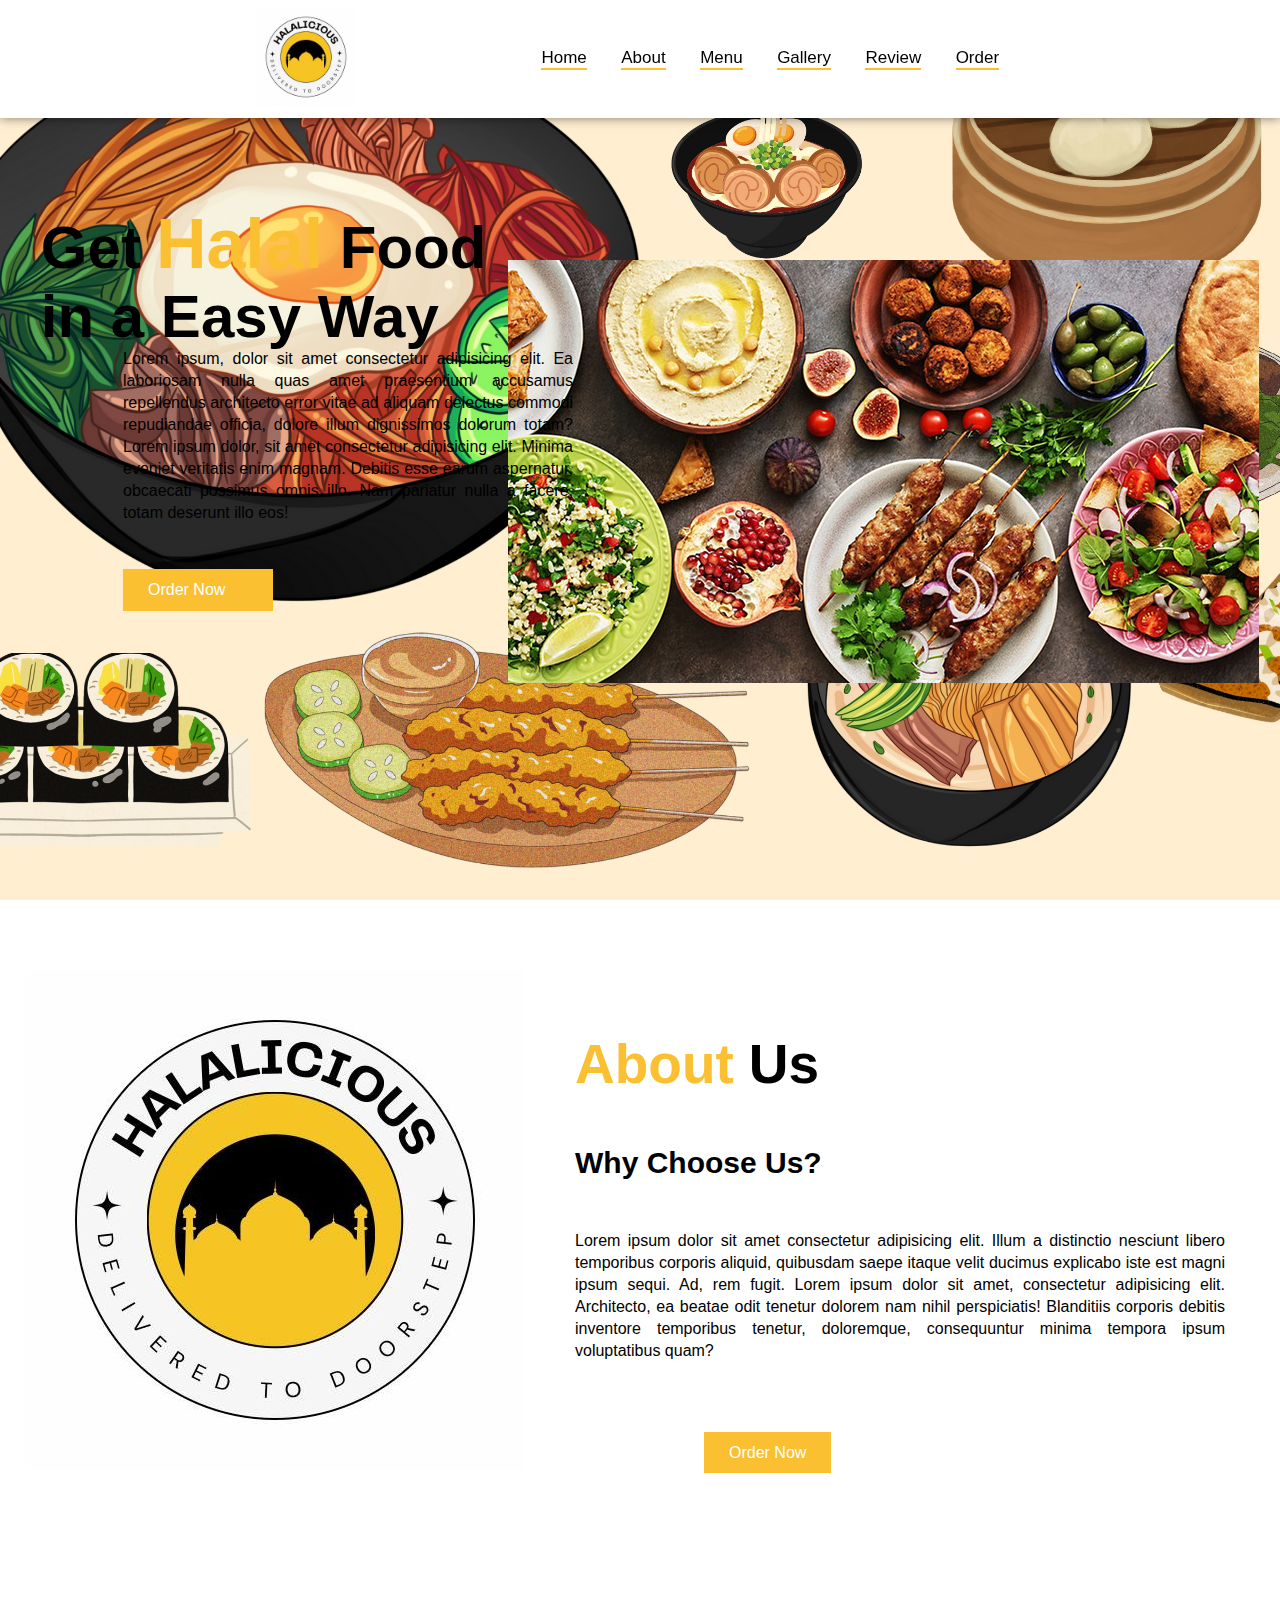
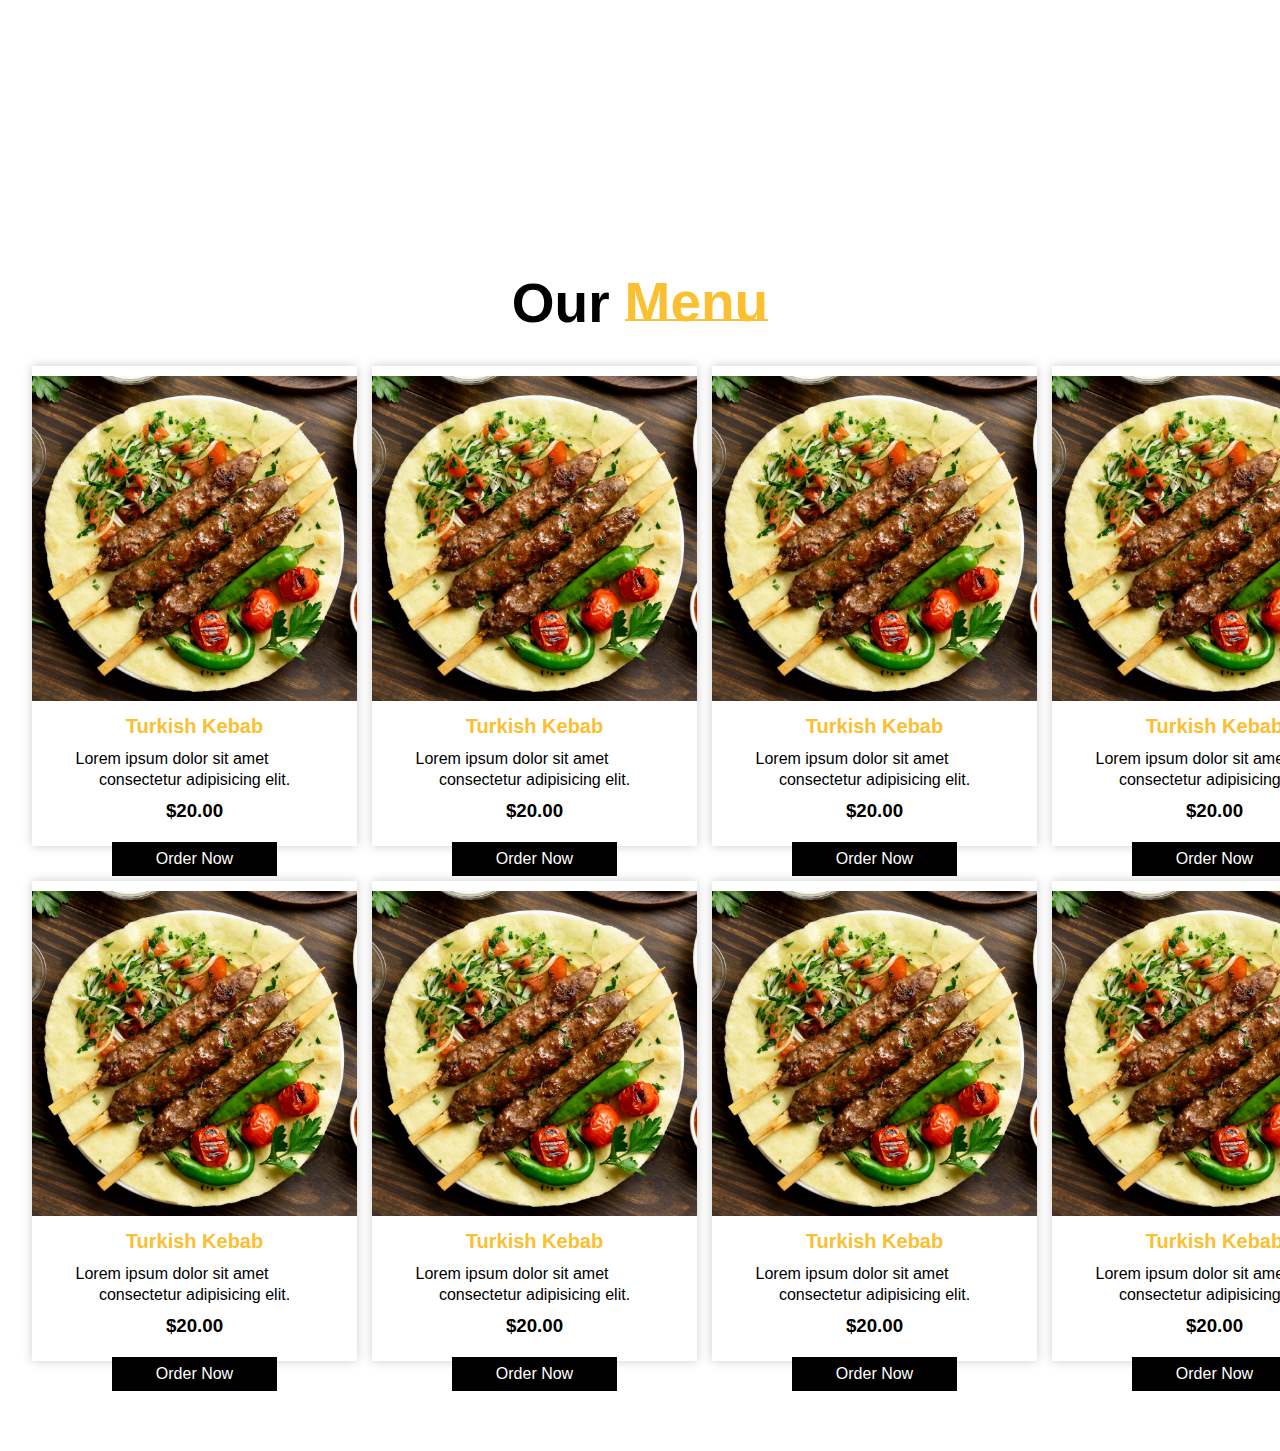
==== index.html @ 58de9bc8 "hamburger in making" ====
<!DOCTYPE html>
<html lang="en">
<head>
    <meta charset="UTF-8">
    <meta name="viewport" content="width=device-width, initial-scale=1.0">
    <title>Halalicious!</title>
    <link rel="stylesheet" href="style.css">
    <link rel="stylesheet" href="https://cdnjs.cloudflare.com/ajax/libs/font-awesome/6.5.2/css/all.min.css" integrity="sha512-SnH5WK+bZxgPHs44uWIX+LLJAJ9/2PkPKZ5QiAj6Ta86w+fsb2TkcmfRyVX3pBnMFcV7oQPJkl9QevSCWr3W6A==" crossorigin="anonymous" referrerpolicy="no-referrer" />

</head>
<body>
    <section id="Home">
        <nav>
            <div class="hamburger"></div>
            <div class="logo">
                <a href="#Home"><img src="final logo.jpg" class="logoimg"></a>
            </div>
            <ul>
                <li><a href="#Home">Home</a></li>
                <li><a href="#About">About</a></li>
                <li><a href="#Menu">Menu</a></li>
                <li><a href="#Gallery">Gallery</a></li>
                <li><a href="#Review">Review</a></li>
                <li><a href="#Order">Order</a></li>
            </ul>

            <div class="icon">
                <i class="fa-solid fa-magnifying-glass"></i>
                <i class="fa-solid fa-heart"></i>
                <i class="fa-solid fa-cart-shopping"></i>
            </div>
        </nav> 

        <div class="main">
            <div class="men_text">
                <h1>Get<span>Halal</span> Food<br>in a Easy Way</h1>
            </div>
            <div class="main">
                <img src="halal food.jpg">
            </div>
        </div>  

        <div>
            <p>
                Lorem ipsum, dolor sit amet consectetur adipisicing elit. Ea laboriosam nulla
                quas amet praesentium accusamus repellendus architecto error vitae ad aliquam delectus commodi 
                repudiandae officia, dolore illum dignissimos dolorum totam? Lorem ipsum dolor, sit amet consectetur adipisicing elit. 
                Minima eveniet veritatis enim magnam. Debitis esse earum aspernatur, obcaecati possimus omnis illo. 
                Nam pariatur nulla a facere, totam deserunt illo eos!

            </p>

            <div class="main_btn">
                <a href="#">Order Now</a>
                <i class="fa-solid fa-angle-right"></i>
            </div>
        </div>
    </section>

    <!--About-->

    <div class="about" id="About">
        <div class="about_main">
            
            <div class="image">
                <img src="final logo.jpg"alt="">
            </div>
            <div class="about_text">
                <h1><span>About</span>Us</h1>
                <h3>Why Choose Us?</h3>
                <p>
                    Lorem ipsum dolor sit amet consectetur adipisicing elit. Illum a distinctio nesciunt 
                    libero temporibus corporis aliquid, quibusdam saepe itaque velit ducimus explicabo iste 
                    est magni ipsum sequi. Ad, rem fugit. Lorem ipsum dolor sit amet, consectetur adipisicing elit. Architecto, ea beatae odit 
                    tenetur dolorem nam nihil perspiciatis! Blanditiis corporis debitis inventore temporibus tenetur, doloremque, consequuntur 
                    minima tempora ipsum voluptatibus quam?
                </p>
            </div>
        </div>
        <a href="#" class="about_btn">Order Now</a>
    </div>

    <!--Menu-->

    <div class="menu" id="Menu">
        <h1>Our<span>Menu</span></h1>
        
        <div class="menu_box">
            <div class="menu_card">
                
                <div class="menu_image">
                    <img src="Turkish Kebab.jpg">
                </div>

                <div class="small_card">
                    <i class="fa-solid fa-heart"></i>
                </div>

                <div class="menu_info">
                    <h2>Turkish Kebab</h2>
                    <p>
                        Lorem ipsum dolor sit amet consectetur adipisicing elit. 
                        
                        
                    </p>
                    <h3>$20.00</h3>
                    <div class="menu_icon">
                        <i class="fa-solid fa-star"></i>
                        <i class="fa-solid fa-star"></i>
                        <i class="fa-solid fa-star"></i>
                        <i class="fa-solid fa-star"></i>
                        <i class="fa-regular fa-star-half-stroke"></i>
                    </div>
                    <a href="#" class="menu_btn">Order Now</a>
                </div>

            </div>

            <div class="menu_card">
                
                <div class="menu_image">
                    <img src="Turkish Kebab.jpg">
                </div>

                <div class="small_card">
                    <i class="fa-solid fa-heart"></i>
                </div>

                <div class="menu_info">
                    <h2>Turkish Kebab</h2>
                    <p>
                        Lorem ipsum dolor sit amet consectetur adipisicing elit. 
                        
                        
                    </p>
                    <h3>$20.00</h3>
                    <div class="menu_icon">
                        <i class="fa-solid fa-star"></i>
                        <i class="fa-solid fa-star"></i>
                        <i class="fa-solid fa-star"></i>
                        <i class="fa-solid fa-star"></i>
                        <i class="fa-regular fa-star-half-stroke"></i>
                    </div>
                    <a href="#" class="menu_btn">Order Now</a>
                </div>

            </div>

            <div class="menu_card">
                
                <div class="menu_image">
                    <img src="Turkish Kebab.jpg">
                </div>

                <div class="small_card">
                    <i class="fa-solid fa-heart"></i>
                </div>

                <div class="menu_info">
                    <h2>Turkish Kebab</h2>
                    <p>
                        Lorem ipsum dolor sit amet consectetur adipisicing elit. 
                        
                        
                    </p>
                    <h3>$20.00</h3>
                    <div class="menu_icon">
                        <i class="fa-solid fa-star"></i>
                        <i class="fa-solid fa-star"></i>
                        <i class="fa-solid fa-star"></i>
                        <i class="fa-solid fa-star"></i>
                        <i class="fa-regular fa-star-half-stroke"></i>
                    </div>
                    <a href="#" class="menu_btn">Order Now</a>
                </div>

            </div>

            <div class="menu_card">
                
                <div class="menu_image">
                    <img src="Turkish Kebab.jpg">
                </div>

                <div class="small_card">
                    <i class="fa-solid fa-heart"></i>
                </div>

                <div class="menu_info">
                    <h2>Turkish Kebab</h2>
                    <p>
                        Lorem ipsum dolor sit amet consectetur adipisicing elit. 
                        
                        
                    </p>
                    <h3>$20.00</h3>
                    <div class="menu_icon">
                        <i class="fa-solid fa-star"></i>
                        <i class="fa-solid fa-star"></i>
                        <i class="fa-solid fa-star"></i>
                        <i class="fa-solid fa-star"></i>
                        <i class="fa-regular fa-star-half-stroke"></i>
                    </div>
                    <a href="#" class="menu_btn">Order Now</a>
                </div>

            </div>

            <div class="menu_card">
                
                <div class="menu_image">
                    <img src="Turkish Kebab.jpg">
                </div>

                <div class="small_card">
                    <i class="fa-solid fa-heart"></i>
                </div>

                <div class="menu_info">
                    <h2>Turkish Kebab</h2>
                    <p>
                        Lorem ipsum dolor sit amet consectetur adipisicing elit. 
                        
                        
                    </p>
                    <h3>$20.00</h3>
                    <div class="menu_icon">
                        <i class="fa-solid fa-star"></i>
                        <i class="fa-solid fa-star"></i>
                        <i class="fa-solid fa-star"></i>
                        <i class="fa-solid fa-star"></i>
                        <i class="fa-regular fa-star-half-stroke"></i>
                    </div>
                    <a href="#" class="menu_btn">Order Now</a>
                </div>

            </div>

            <div class="menu_card">
                
                <div class="menu_image">
                    <img src="Turkish Kebab.jpg">
                </div>

                <div class="small_card">
                    <i class="fa-solid fa-heart"></i>
                </div>

                <div class="menu_info">
                    <h2>Turkish Kebab</h2>
                    <p>
                        Lorem ipsum dolor sit amet consectetur adipisicing elit. 
                        
                        
                    </p>
                    <h3>$20.00</h3>
                    <div class="menu_icon">
                        <i class="fa-solid fa-star"></i>
                        <i class="fa-solid fa-star"></i>
                        <i class="fa-solid fa-star"></i>
                        <i class="fa-solid fa-star"></i>
                        <i class="fa-regular fa-star-half-stroke"></i>
                    </div>
                    <a href="#" class="menu_btn">Order Now</a>
                </div>

            </div>

            <div class="menu_card">
                
                <div class="menu_image">
                    <img src="Turkish Kebab.jpg">
                </div>

                <div class="small_card">
                    <i class="fa-solid fa-heart"></i>
                </div>

                <div class="menu_info">
                    <h2>Turkish Kebab</h2>
                    <p>
                        Lorem ipsum dolor sit amet consectetur adipisicing elit. 
                        
                        
                    </p>
                    <h3>$20.00</h3>
                    <div class="menu_icon">
                        <i class="fa-solid fa-star"></i>
                        <i class="fa-solid fa-star"></i>
                        <i class="fa-solid fa-star"></i>
                        <i class="fa-solid fa-star"></i>
                        <i class="fa-regular fa-star-half-stroke"></i>
                    </div>
                    <a href="#" class="menu_btn">Order Now</a>
                </div>

            </div>

            <div class="menu_card">
                
                <div class="menu_image">
                    <img src="Turkish Kebab.jpg">
                </div>

                <div class="small_card">
                    <i class="fa-solid fa-heart"></i>
                </div>

                <div class="menu_info">
                    <h2>Turkish Kebab</h2>
                    <p>
                        Lorem ipsum dolor sit amet consectetur adipisicing elit. 
                        
                        
                    </p>
                    <h3>$20.00</h3>
                    <div class="menu_icon">
                        <i class="fa-solid fa-star"></i>
                        <i class="fa-solid fa-star"></i>
                        <i class="fa-solid fa-star"></i>
                        <i class="fa-solid fa-star"></i>
                        <i class="fa-regular fa-star-half-stroke"></i>
                    </div>
                    <a href="#" class="menu_btn">Order Now</a>
                </div>

            </div>
        </div>
    </div>
</body>
</html>
---- style.css ----
*{
  margin:0;
  padding: 0;
  box-sizing:border-box;
  font-family: sans-serif;
}
html{
  scroll-behavior: smooth;
}
section{
  width:100%;
  height: 100vh;
}
section nav{
  display: flex;
  justify-content: space-around;
  align-items: center;
  position: fixed;
  right: 0;
  left: 0;
  background: white;
  box-shadow: 0 0 10px rgba(0, 0, 0, 0.5);
  z-index: 1000;
}
section nav .logo img{
  width: 100px;
  cursor: pointer;
  margin: 7px 0;
}
section nav ul{
  list-style: none;
}
section nav ul li{
  display: inline-block;
  margin: 0 15px;
}
section nav ul li a{
  text-decoration: none;
  color: black;
  font-weight: 500;
  font-size: 17px;
  transition: 0.1s;
}
body{
    background-image: url(Orange\ Colorful\ Vibrant\ Illustration\ Animated\ Food\ Restaurant\ Presentation_page-0001.jpg);
    background-repeat: no-repeat;
    background-position: center;
    background-attachment: fixed;
    background-size: cover;
section nav ul li a::after{
  content:'';
  width: 100%;
  height: 2px;
  background: #fac031;
  display: block;
  transition: 0.2s linear;
 
}
section nav ul li a:hover:after{
  width: 100%;
}
section nav ul li a:hover{
  color: #fac031;
}
section nav .icon{
  font-size: 18px;
  color:#000;
  margin: 0 5px;
  cursor: pointer;
  transition: 0.3s;
}
section nav .icon i:hover{
  color: #fac031;
}
section .main{
  display: flex;
  align-items: center;
  justify-content: space-around;
  position: relative;
  top: 130px;
}
section .main .men_text{
  font-size: 30px;
  position: relative;
  top: -60px;
  left: 20px;
}
section .main .men_text h1 span{
  margin-left: 15px;
  color: #fac031;
  font-family: 'Gill Sans', 'Gill Sans MT', Calibri, 'Trebuchet MS', sans-serif;
  line-height: 22px;
  font-size: 70px;
}
section .main .main_image img{
  width: 700px;
  position: relative;
  left: 70px;
}

section p{
  width: 450px;
  text-align: justify;
  position: relative;
  left: 123px;
  bottom: 75px;
  line-height: 22px;
}

section .main_btn{
  background: #fac031;
  position: relative;
  left: 123px;
  bottom: 30px;
  width: 150px;
  cursor: pointer;
  padding: 12px 25px;
}

section .main_btn a{
  color: #fff;
  margin-right: 5px;
  text-decoration: none;
}

section .main_btn i{
  color: #fff;
  transition: 0.3s;
}

section .mian_btn:hover i{
  transform: translateX(7px);
}


/*About*/

.about{
  width: 100%;
  height: 100vh;
  padding: 70px 0;
}

.about .about_main{
  display:flex;
  align-items: center;
  justify-content: space-around;
}

.about .about_main.image img{
  width: 800px;
  position:relative;
  top: 60px
}

.about .about_main .about_text h1 span{
  color: #fac031;
  margin-right: 15px;
  font-family: 'Gill Sans', 'Gill Sans MT', Calibri, 'Trebuchet MS', sans-serif;
}

.about .about_main .about_text h1{
  font-size: 55px;
  position: relative;
  bottom:50px;
}

.about .about_main .about_text h3{
  font-size: 30px;
  margin: 0 0 50px 0;
}

.about .about_main .about_text p{
  width: 650px;
  text-align: justify;
  margin-right: 30px;
  line-height: 22px;
}

.about .about_btn{
  background: #fac031;
  padding: 12px 25px;
  text-decoration: none;
  color: #fff;
  position: relative;
  left: 55%;
  bottom: 30px;
}

/*Menu*/

.menu{
  width:100%;
  padding: 70px 0;
}

.menu h1{
  font-size: 55px;
  display:flex;
  align-items: center;
  justify-content: center;
  margin-bottom: 30px;
}

.menu h1 span{
  color: #fac031;
  margin-left: 15px;
  font-family: 'Gill Sans', 'Gill Sans MT', Calibri, 'Trebuchet MS', sans-serif;
}

.menu h1 span::after{
  content: '';
  width:100%;
  height: 2px;
  background: #fac031;
  display: block;
  position: relative;
  bottom: 15px;
}

.menu .menu_box{
  width: 95%;
  margin: 0 auto;
  display: grid;
  grid-template-columns: 1fr 1fr 1fr 1fr;
  grid-gap: 15px;
}

.menu .menu_box .menu_card{
  width: 325px;
  height:480px;
  padding-top: 10px;
  margin-bottom: 20px;
  box-shadow: 0 0 10px rgba(0, 0, 0, 0.2);
}

.menu .menu_box .menu_card .menu_image img{
  width: 300px;
  height: 245px;
  margin: 0 auto;
  overflow: hidden;
}

.menu .menu_box .menu_card .menu_image img{
  width: 100%;
  height: 100%;
  object-fit: cover;
  object-position: center;
  transition: 0.3s;
}

.menu .menu_box .menu_card .menu_image:hover img{
  transform: scale(1.1);
}

.menu .menu_box .menu_card .small_card{
  width: 45px;
  height:45px;
  float: right;
  position:relative;
  top: -240px;
  right: -8px;
  opacity: 1;
  border-radius: 7px;
  transition: 0.3s;
}

.menu .menu_box .menu_card:hover .small_card{
  position: relative;
  top: -240px;
  right: 20px;
  opacity: 1;
}

.menu .menu_box .menu_card .small_card i{
  font-size: 25px;
  display: flex;
  align-items: center;
  justify-content: center;
  line-height: 50px;
  color: #000;
  cursor: pointer;
  text-shadow: 0 0 6px #000;
  transition: 0.2s;
}

.menu .menu_box .menu_card .small_card i:hover{
  color: #fac031;
}

.menu .menu_box .menu_card .menu_info h2{
  width: 60%;
  text-align: center;
  margin: 10px auto 10px auto;
  font-size: 20px;
  color: #fac031;
}

.menu .menu_box .menu_card .menu_info p{
  text-align: center;
  margin-top: 8px;
  line-height: 21px;
}

.menu .menu_box .menu_card .menu_info h3{
  text-align: center;
  margin-top: 10px;
}

.menu .menu_box .menu_card .menu_info .menu_icon{
  color: #fac031;
  text-align: center;
  margin: 10px 0 20px 0;
}

.menu .menu_box .menu_card .menu_info .menu_btn{
  display: flex;
  align-items: center;
  justify-content: center;
  text-decoration: none;
  color: white;
  background: #000;
  padding:  8px 10px;
  margin: 0 80px;
  transition: 0.3s;
}

/*making hamburger*/











}
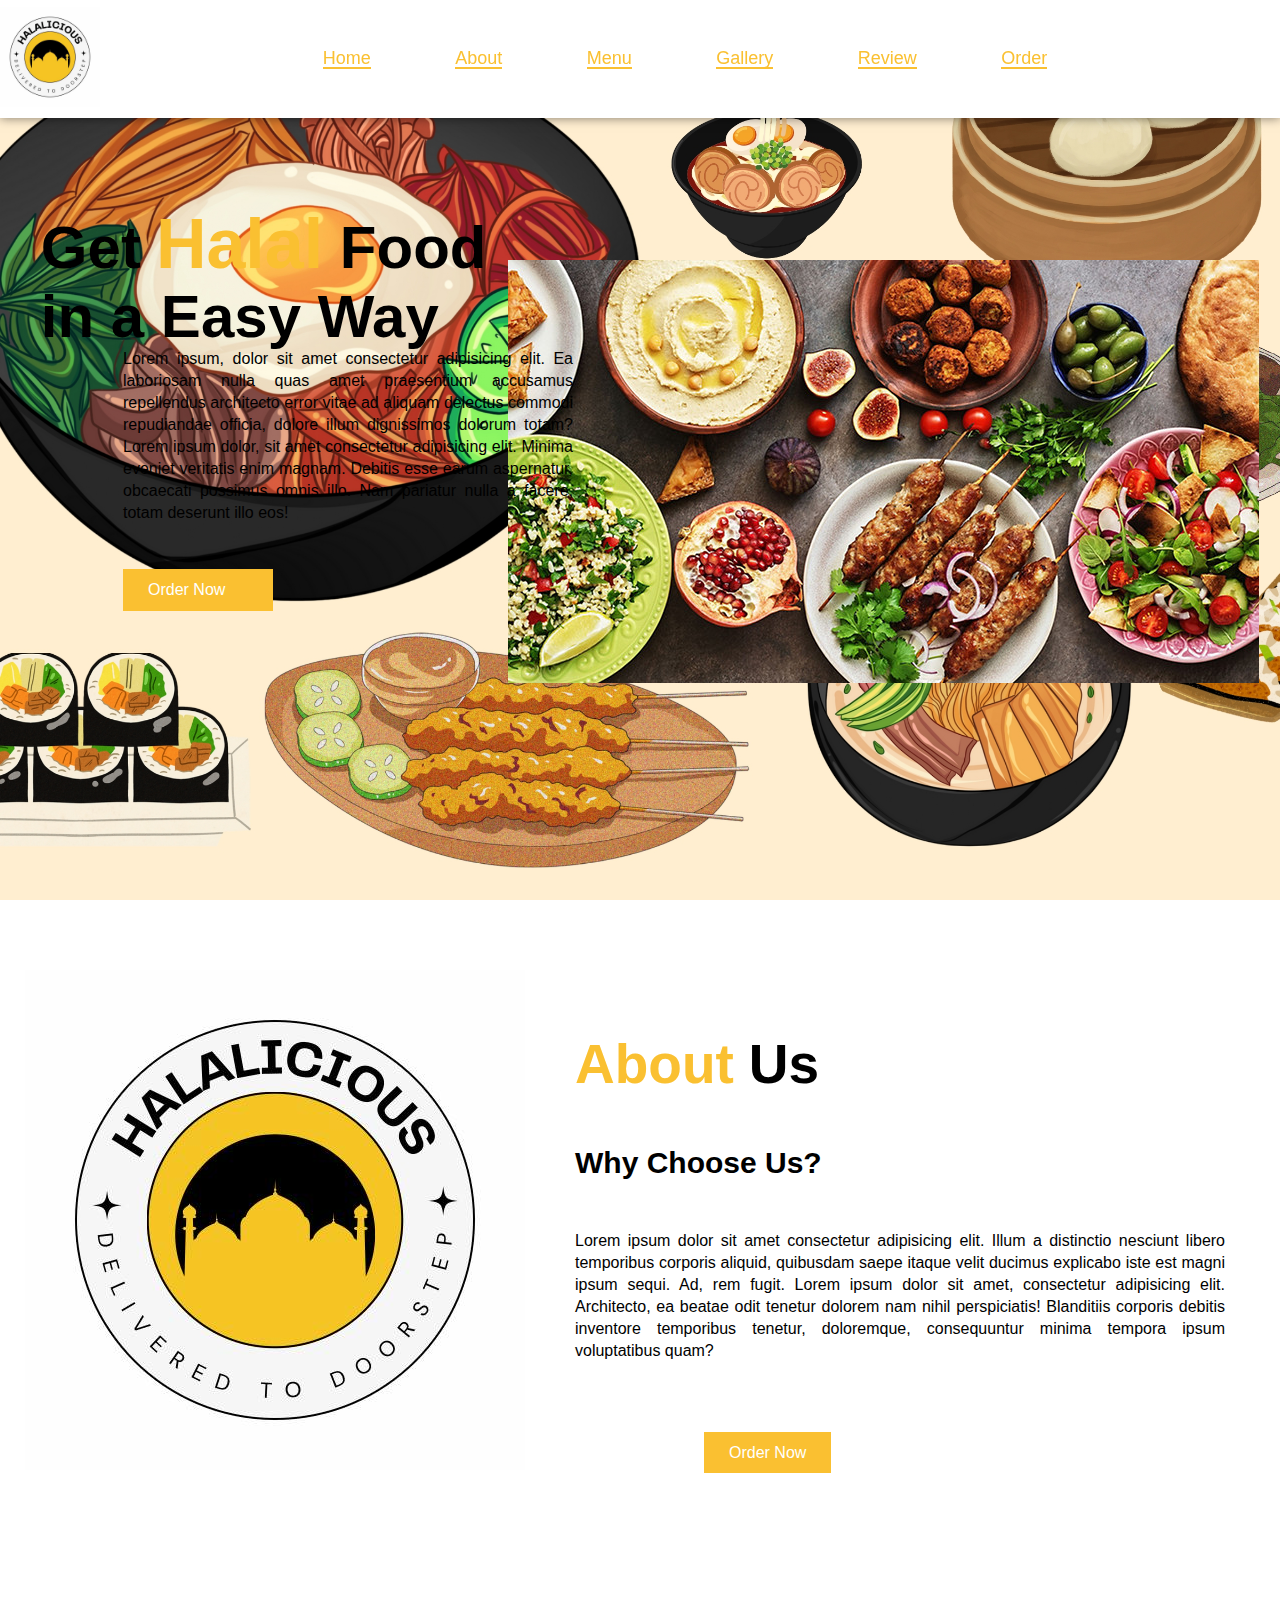
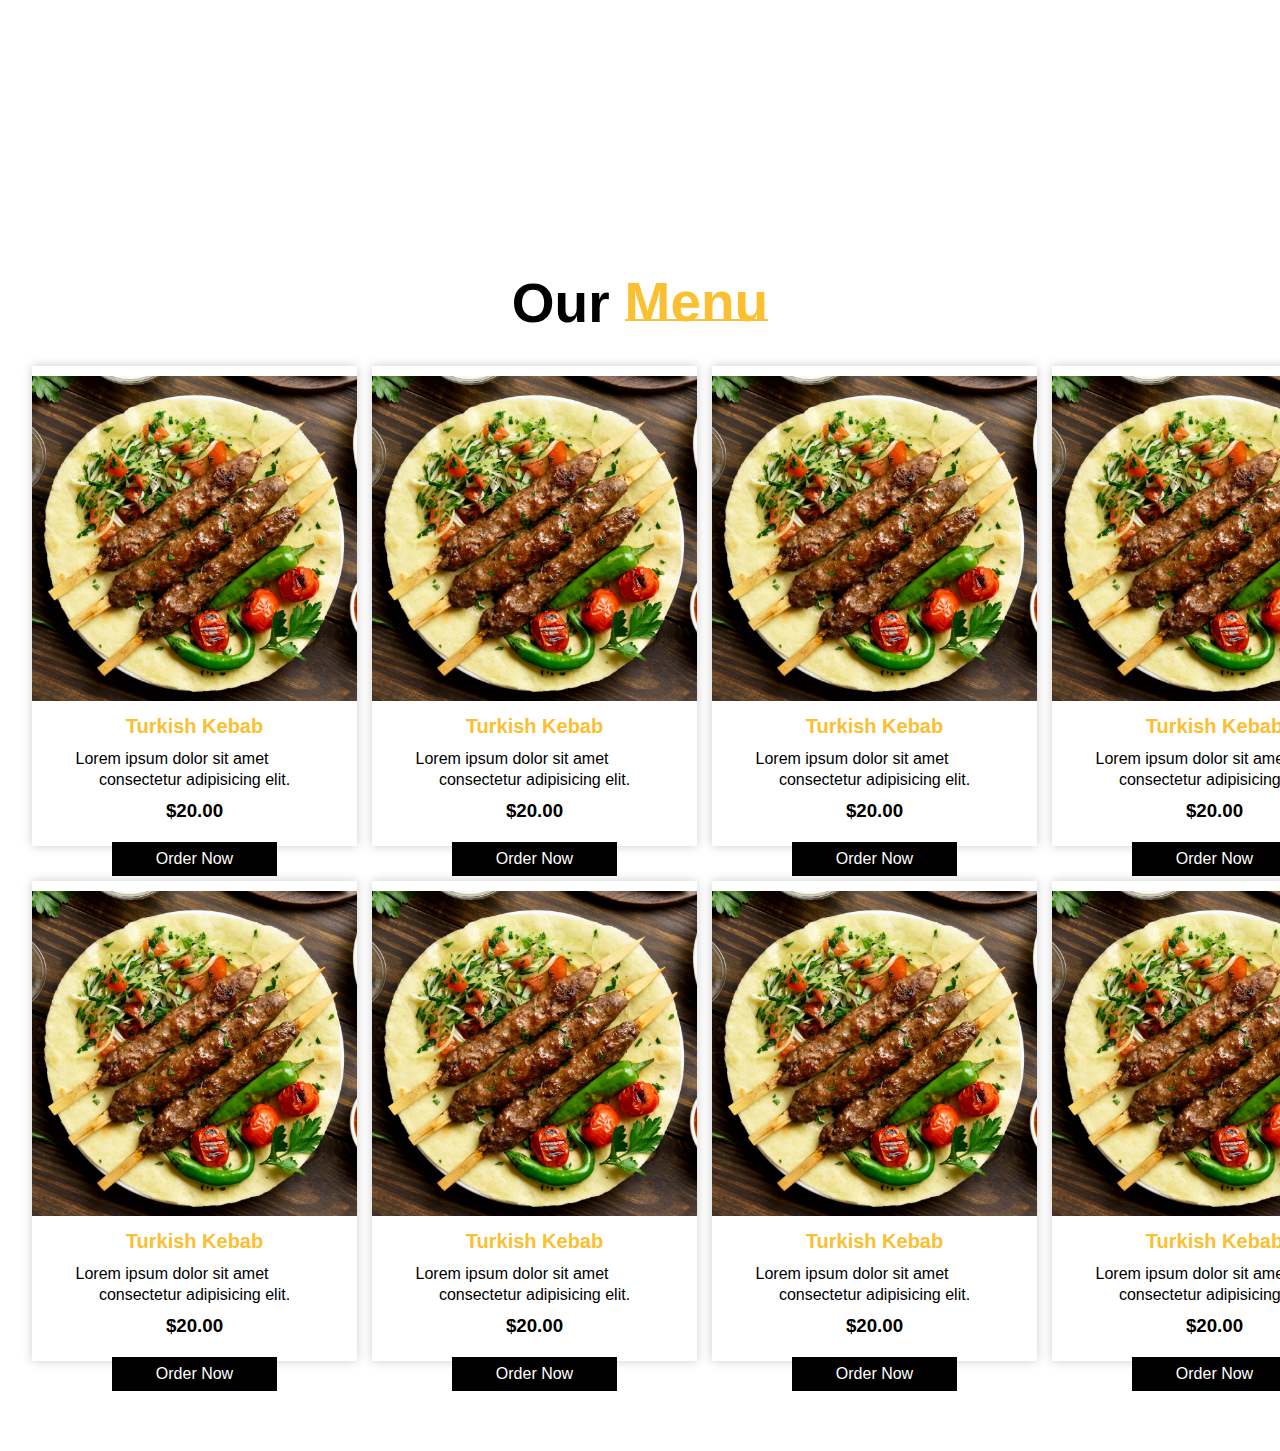
==== commit cbb1e9dc: "wahh able to minimize navbar, but section cannt leh" ====
--- a/index.html
+++ b/index.html
@@ -10,19 +10,25 @@
 </head>
 <body>
     <section id="Home">
+        
+    <div class="item" class="flex-container">
+        <input type="checkbox" class="toggle-menu">
         <nav>
             <div class="hamburger"></div>
             <div class="logo">
                 <a href="#Home"><img src="final logo.jpg" class="logoimg"></a>
             </div>
-            <ul>
-                <li><a href="#Home">Home</a></li>
-                <li><a href="#About">About</a></li>
-                <li><a href="#Menu">Menu</a></li>
-                <li><a href="#Gallery">Gallery</a></li>
-                <li><a href="#Review">Review</a></li>
-                <li><a href="#Order">Order</a></li>
-            </ul>
+            <div class="bar">
+                <ul>
+                    <li><a href="#Home">Home</a></li>
+                    <li><a href="#About">About</a></li>
+                    <li><a href="#Menu">Menu</a></li>
+                    <li><a href="#Gallery">Gallery</a></li>
+                    <li><a href="#Review">Review</a></li>
+                    <li><a href="#Order">Order</a></li>
+                </ul>
+            </div>
+            
 
             <div class="icon">
                 <i class="fa-solid fa-magnifying-glass"></i>
@@ -55,6 +61,7 @@
                 <i class="fa-solid fa-angle-right"></i>
             </div>
         </div>
+    </div>
     </section>
 
     <!--About-->
--- a/style.css
+++ b/style.css
@@ -13,7 +13,7 @@
 }
 section nav{
   display: flex;
-  justify-content: space-around;
+  justify-content: space-between;
   align-items: center;
   position: fixed;
   right: 0;
@@ -327,14 +327,124 @@
 
 /*making hamburger*/
 
-
-
-
-
-
-
-
-
+.logoimg a{
+  display: block;
+}
+.logoimg a img{
+  display: block;
+  width: 50px;
+}
+
+.bar{
+  display: flex;
+  justify-content: center;
+  flex-direction: row;
+  align-items: center;
+  z-index: 1;
+  transition: 0.5s;
+}
+
+.bar a{
+  color: #fac031;
+  text-decoration: none;
+  display: block;
+  padding: 40px 25px;
+  font-size: 18px;
+  line-height: 1;
+  transition: 0.3s; 
+}
+.bar a:hover{
+  box-shadow: 0 -5px 0px #7c93b9 inset,
+  500px 0 0 #7c93b9 inset;
+  padding: 35px 25px 40px 25px;
+
+}
+.hamburger{
+  position: relative;
+  width: 30px;
+  height: 4px;
+  background: #7c93b9;
+  border-radius: 10px;
+  cursor: pointer;
+  z-index: 2;
+  transition: 0.3s;
+}
+.hamburger:before,
+.hamburger::after{
+  content: "";
+  position: absolute;
+  height: 4px;
+  right: 0;
+  background: #7c93b9;
+  border-radius: 10px;
+  transition: 0.3s;
+}
+.hamburger:before{
+  top: -10px; 
+  width: 20px;
+}
+.hamburger:after{
+  top: 10px; 
+  width: 25px;
+}
+.toggle-menu{
+  position: absolute;
+  width: 30px;
+  height: 100%;
+  z-index: 3;
+  cursor: pointer;
+  opacity: 0;
+}
+.hamburger,
+.toggle-menu{
+  display: none;
+}
+.item input:checked ~ .hamburger{
+  background: transparent;
+}
+.item input:checked ~ .hamburger::before{
+  top: 0;
+  transform: rotate(-45deg);
+  width: 30px;
+}
+.item input:checked ~ .hamburger::after{
+  top: 0;
+  transform: rotate(45deg);
+  width: 30px;
+}
+.item input:checked ~ .bar{
+  right: 0;
+  box-shadow: -20px 0 40px #7c93b9;
+}
+
+@media screen and (max-width: 992px) {
+
+
+  .hamburger,
+  .toggle-menu{
+      display: block;
+  } 
+  .all, .bar{
+      justify-content: start;
+      flex-direction: column;
+      align-items: center;
+      position: fixed;
+      top: 0;
+      right: -300px;
+      background: #fac031;
+      width: 300px;
+      height: 100%;
+      padding-top: 65px;
+      overflow-y: scroll;
+
+  }
+  .bar a,
+  .bar a:hover{
+      padding: 30px;
+      font-size: 24px;
+      box-shadow: 0 1px #fac031 inset;
+  }
+}
 
 
 }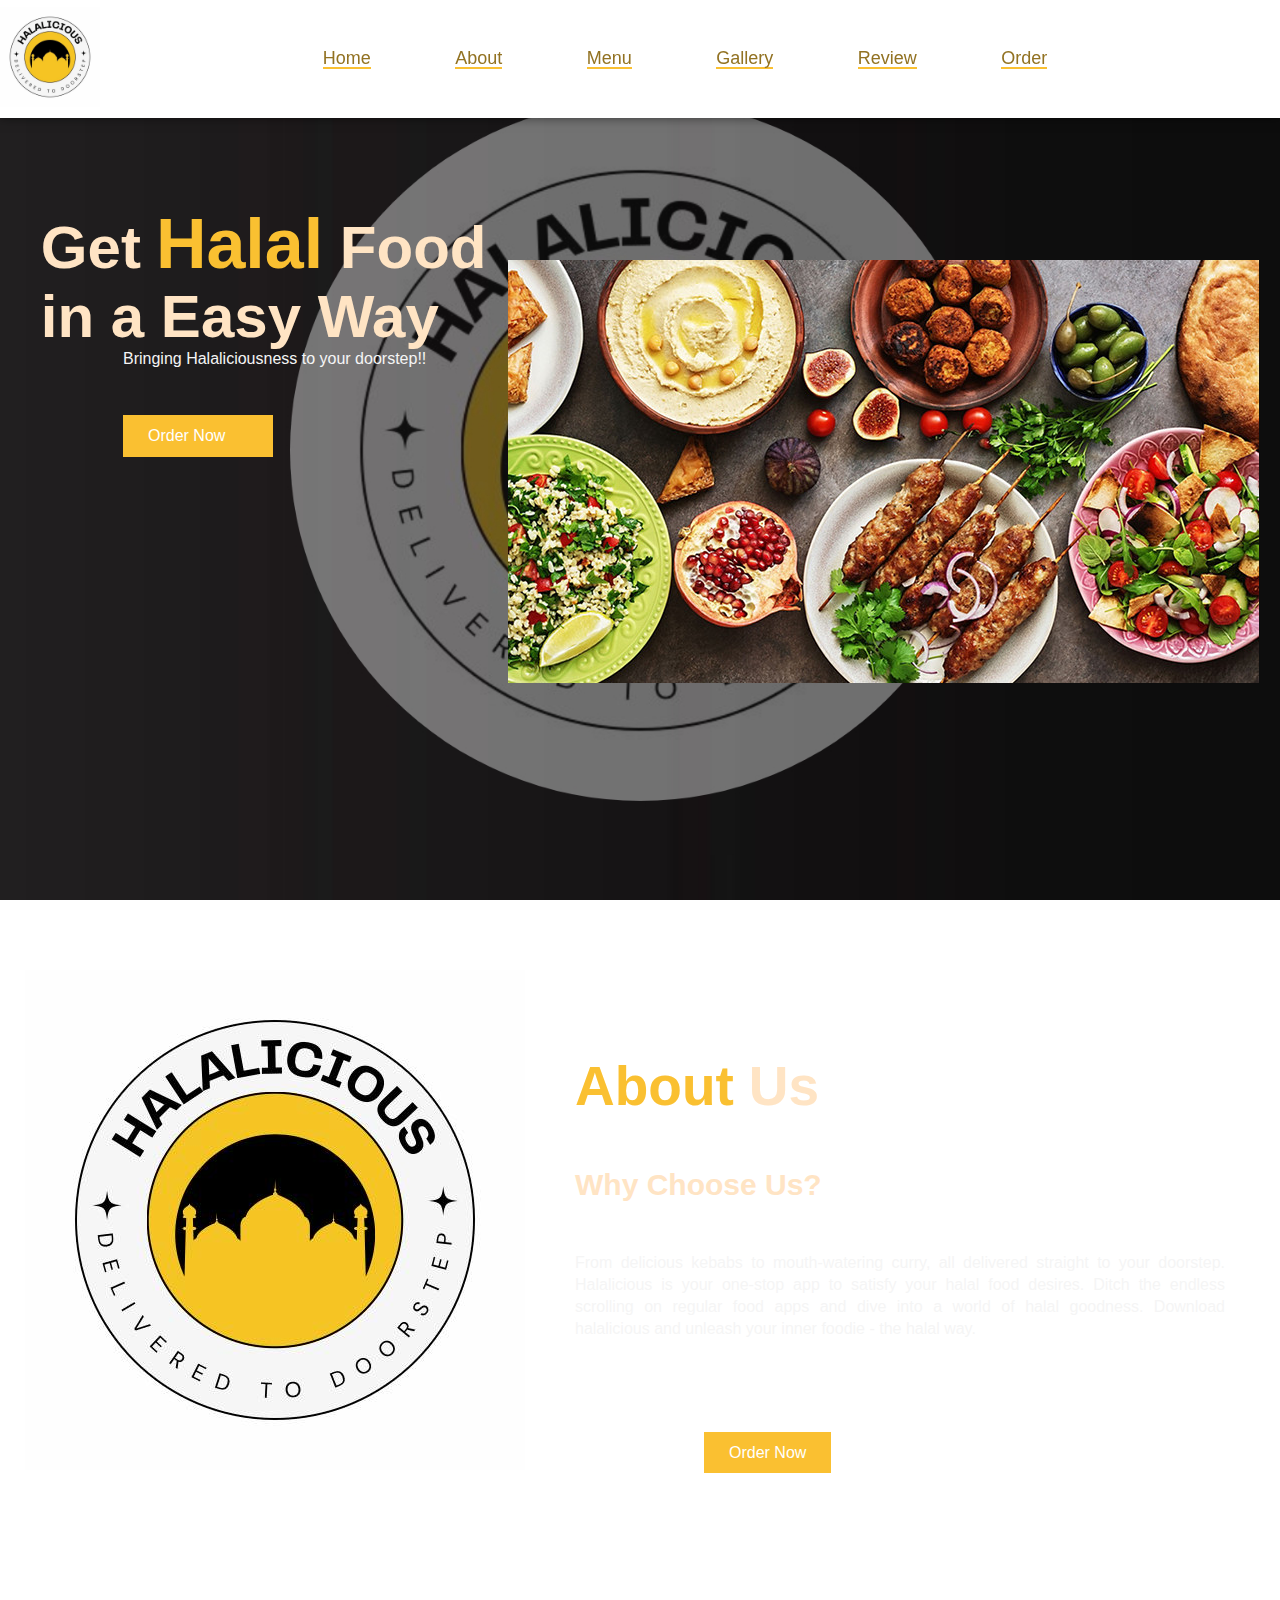
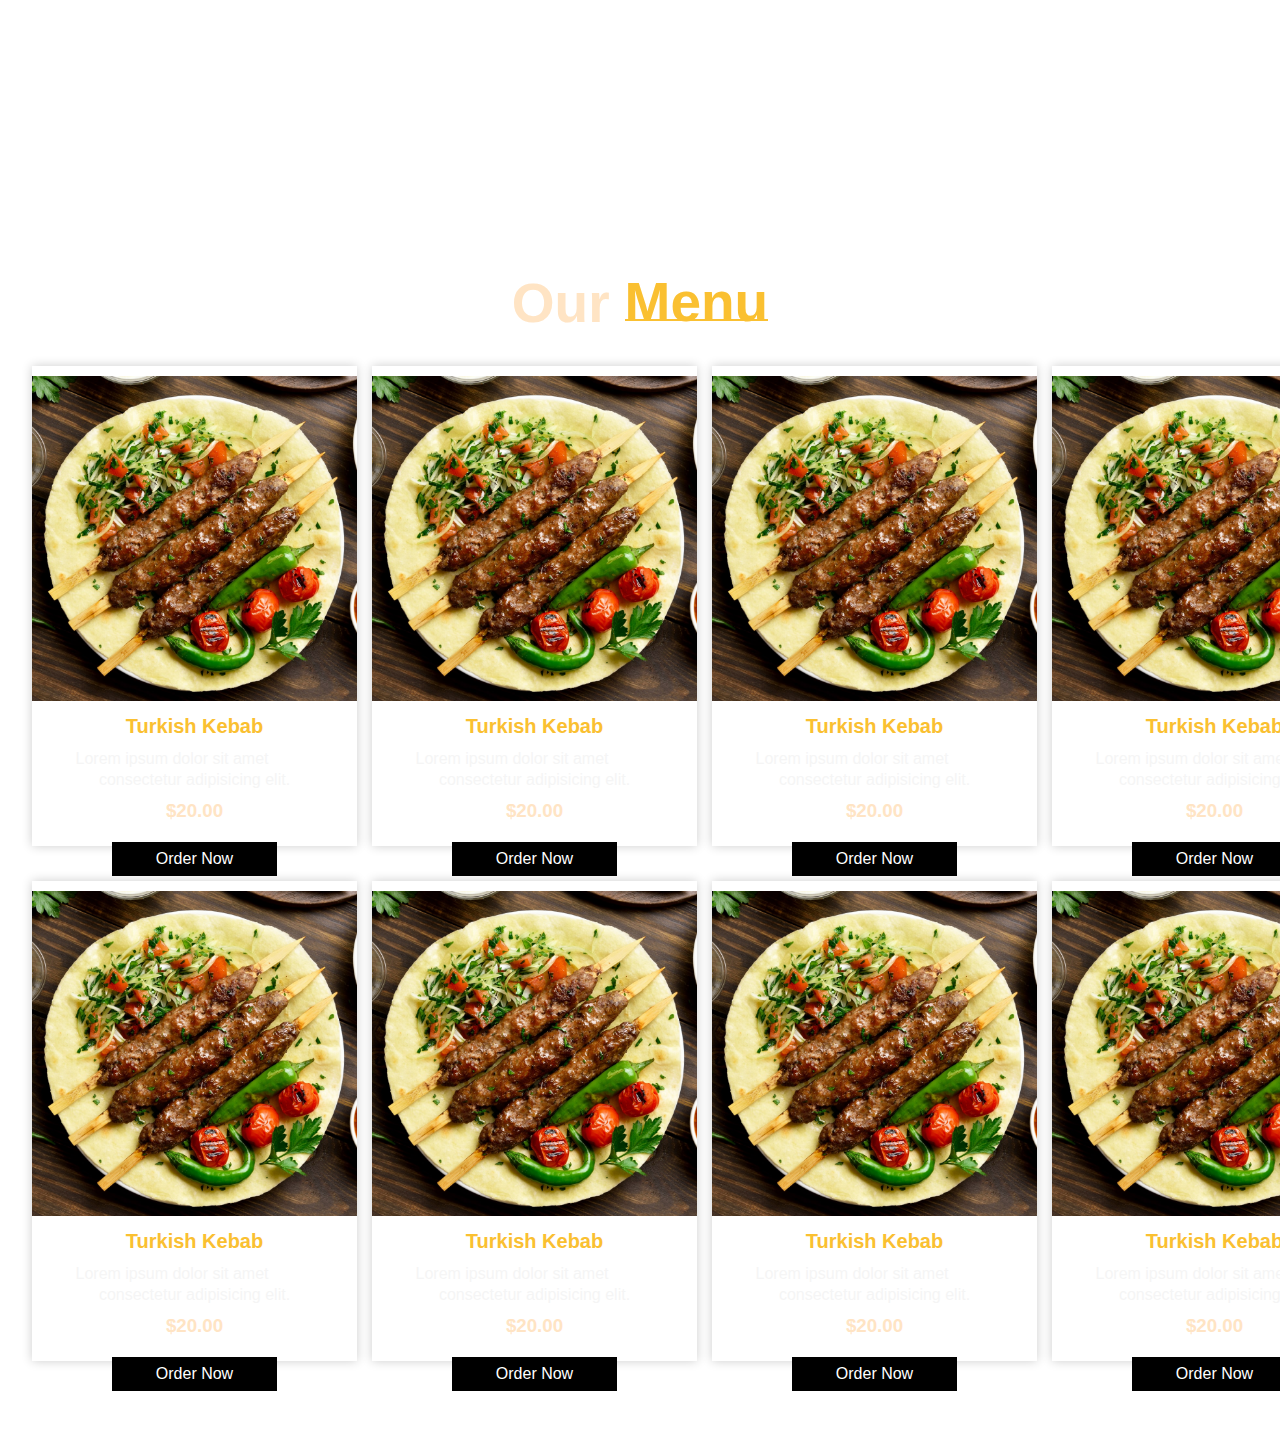
==== commit ef527bae: "changed background image and edit words in p" ====
--- a/index.html
+++ b/index.html
@@ -48,11 +48,7 @@
 
         <div>
             <p>
-                Lorem ipsum, dolor sit amet consectetur adipisicing elit. Ea laboriosam nulla
-                quas amet praesentium accusamus repellendus architecto error vitae ad aliquam delectus commodi 
-                repudiandae officia, dolore illum dignissimos dolorum totam? Lorem ipsum dolor, sit amet consectetur adipisicing elit. 
-                Minima eveniet veritatis enim magnam. Debitis esse earum aspernatur, obcaecati possimus omnis illo. 
-                Nam pariatur nulla a facere, totam deserunt illo eos!
+               Bringing Halaliciousness to your doorstep!!
 
             </p>
 
@@ -76,11 +72,8 @@
                 <h1><span>About</span>Us</h1>
                 <h3>Why Choose Us?</h3>
                 <p>
-                    Lorem ipsum dolor sit amet consectetur adipisicing elit. Illum a distinctio nesciunt 
-                    libero temporibus corporis aliquid, quibusdam saepe itaque velit ducimus explicabo iste 
-                    est magni ipsum sequi. Ad, rem fugit. Lorem ipsum dolor sit amet, consectetur adipisicing elit. Architecto, ea beatae odit 
-                    tenetur dolorem nam nihil perspiciatis! Blanditiis corporis debitis inventore temporibus tenetur, doloremque, consequuntur 
-                    minima tempora ipsum voluptatibus quam?
+                    From delicious kebabs to mouth-watering curry, all delivered  straight to your doorstep.
+                    Halalicious is your one-stop app to satisfy your halal food desires. Ditch the endless scrolling on  regular food apps and dive into a world of halal goodness. Download halalicious and unleash your inner foodie - the halal way. 
                 </p>
             </div>
         </div>
--- a/style.css
+++ b/style.css
@@ -3,6 +3,12 @@
   padding: 0;
   box-sizing:border-box;
   font-family: sans-serif;
+}
+p{
+  color: whitesmoke;
+}
+h1, h3{
+  color: bisque;
 }
 html{
   scroll-behavior: smooth;
@@ -36,13 +42,13 @@
 }
 section nav ul li a{
   text-decoration: none;
-  color: black;
+  color: yellowgreen;
   font-weight: 500;
   font-size: 17px;
   transition: 0.1s;
 }
 body{
-    background-image: url(Orange\ Colorful\ Vibrant\ Illustration\ Animated\ Food\ Restaurant\ Presentation_page-0001.jpg);
+    background-image: url(website\ bg.jpg);
     background-repeat: no-repeat;
     background-position: center;
     background-attachment: fixed;
@@ -128,7 +134,7 @@
   transition: 0.3s;
 }
 
-section .mian_btn:hover i{
+section .main_btn:hover i{
   transform: translateX(7px);
 }
 
@@ -345,7 +351,7 @@
 }
 
 .bar a{
-  color: #fac031;
+  color: #927222;
   text-decoration: none;
   display: block;
   padding: 40px 25px;
@@ -424,7 +430,7 @@
   .toggle-menu{
       display: block;
   } 
-  .all, .bar{
+  .bar{
       justify-content: start;
       flex-direction: column;
       align-items: center;
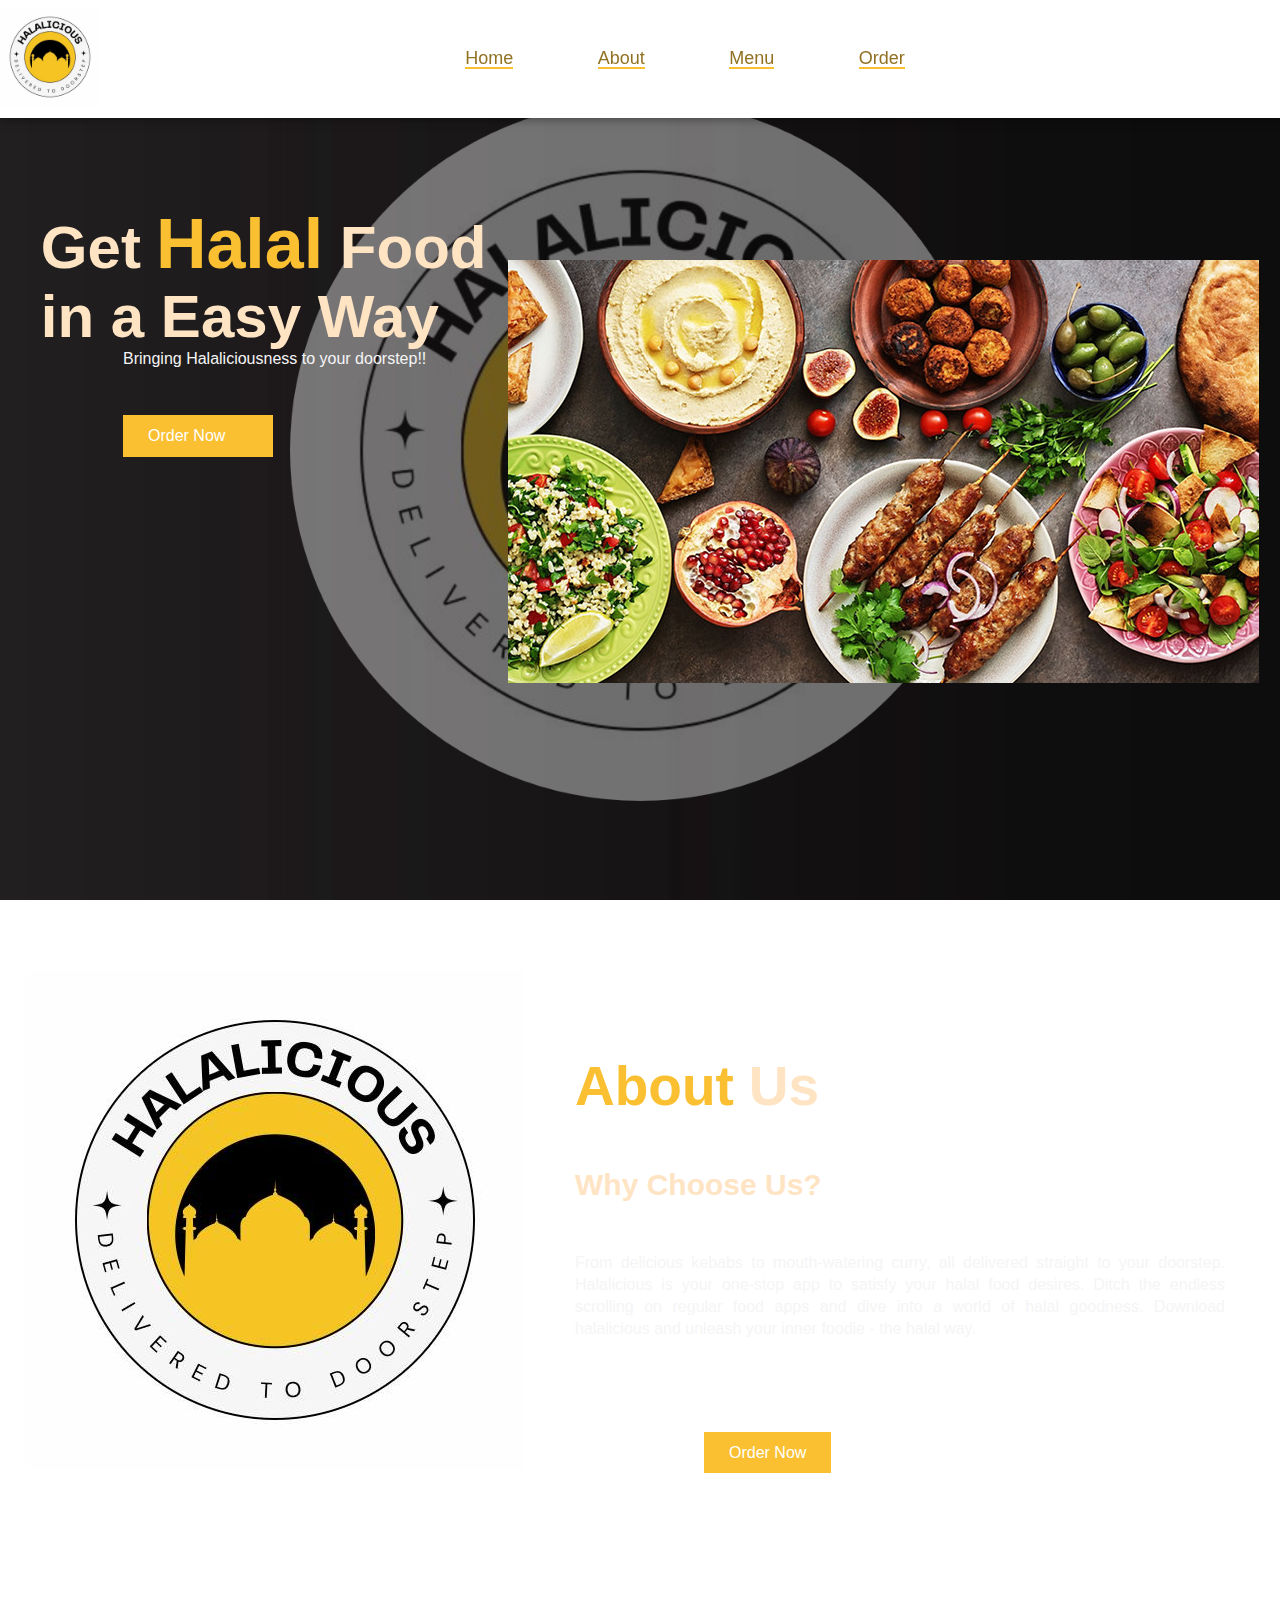
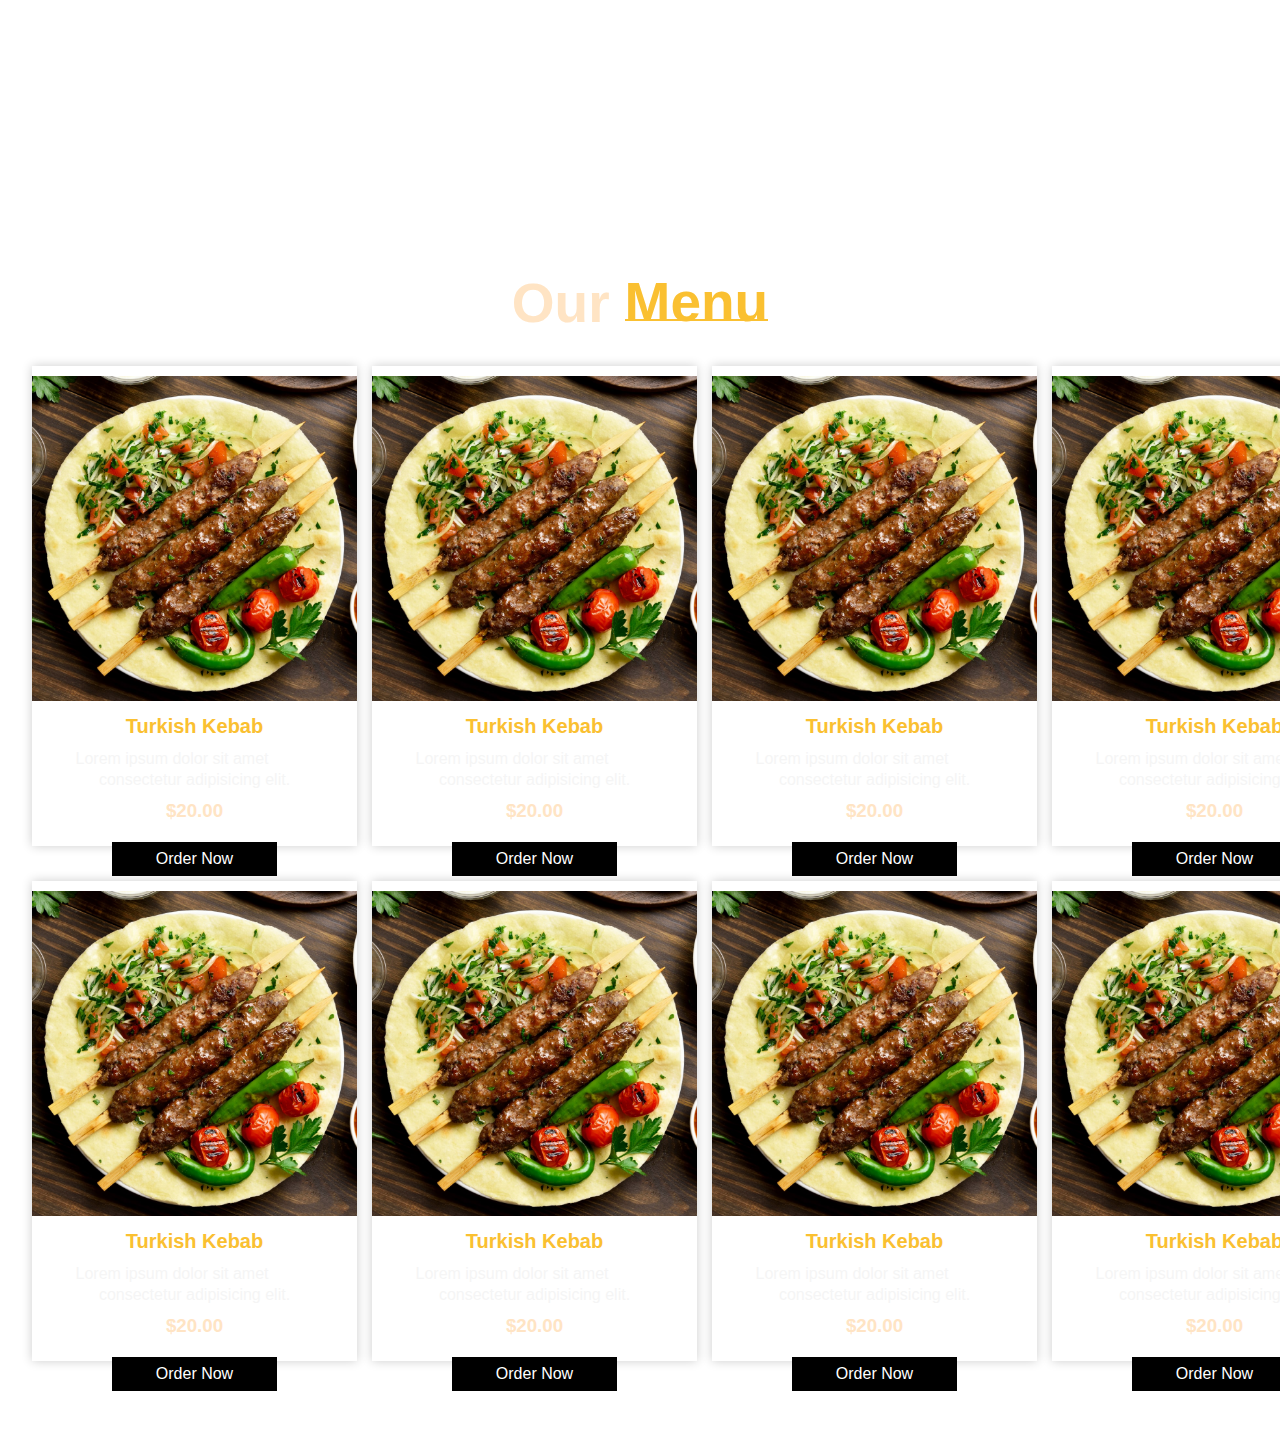
==== commit 9b00f8ed: "fitted to our liking" ====
--- a/index.html
+++ b/index.html
@@ -23,8 +23,6 @@
                     <li><a href="#Home">Home</a></li>
                     <li><a href="#About">About</a></li>
                     <li><a href="#Menu">Menu</a></li>
-                    <li><a href="#Gallery">Gallery</a></li>
-                    <li><a href="#Review">Review</a></li>
                     <li><a href="#Order">Order</a></li>
                 </ul>
             </div>
@@ -33,7 +31,7 @@
             <div class="icon">
                 <i class="fa-solid fa-magnifying-glass"></i>
                 <i class="fa-solid fa-heart"></i>
-                <i class="fa-solid fa-cart-shopping"></i>
+                <i class="fa-solid fa-envelope"></i>
             </div>
         </nav> 
 
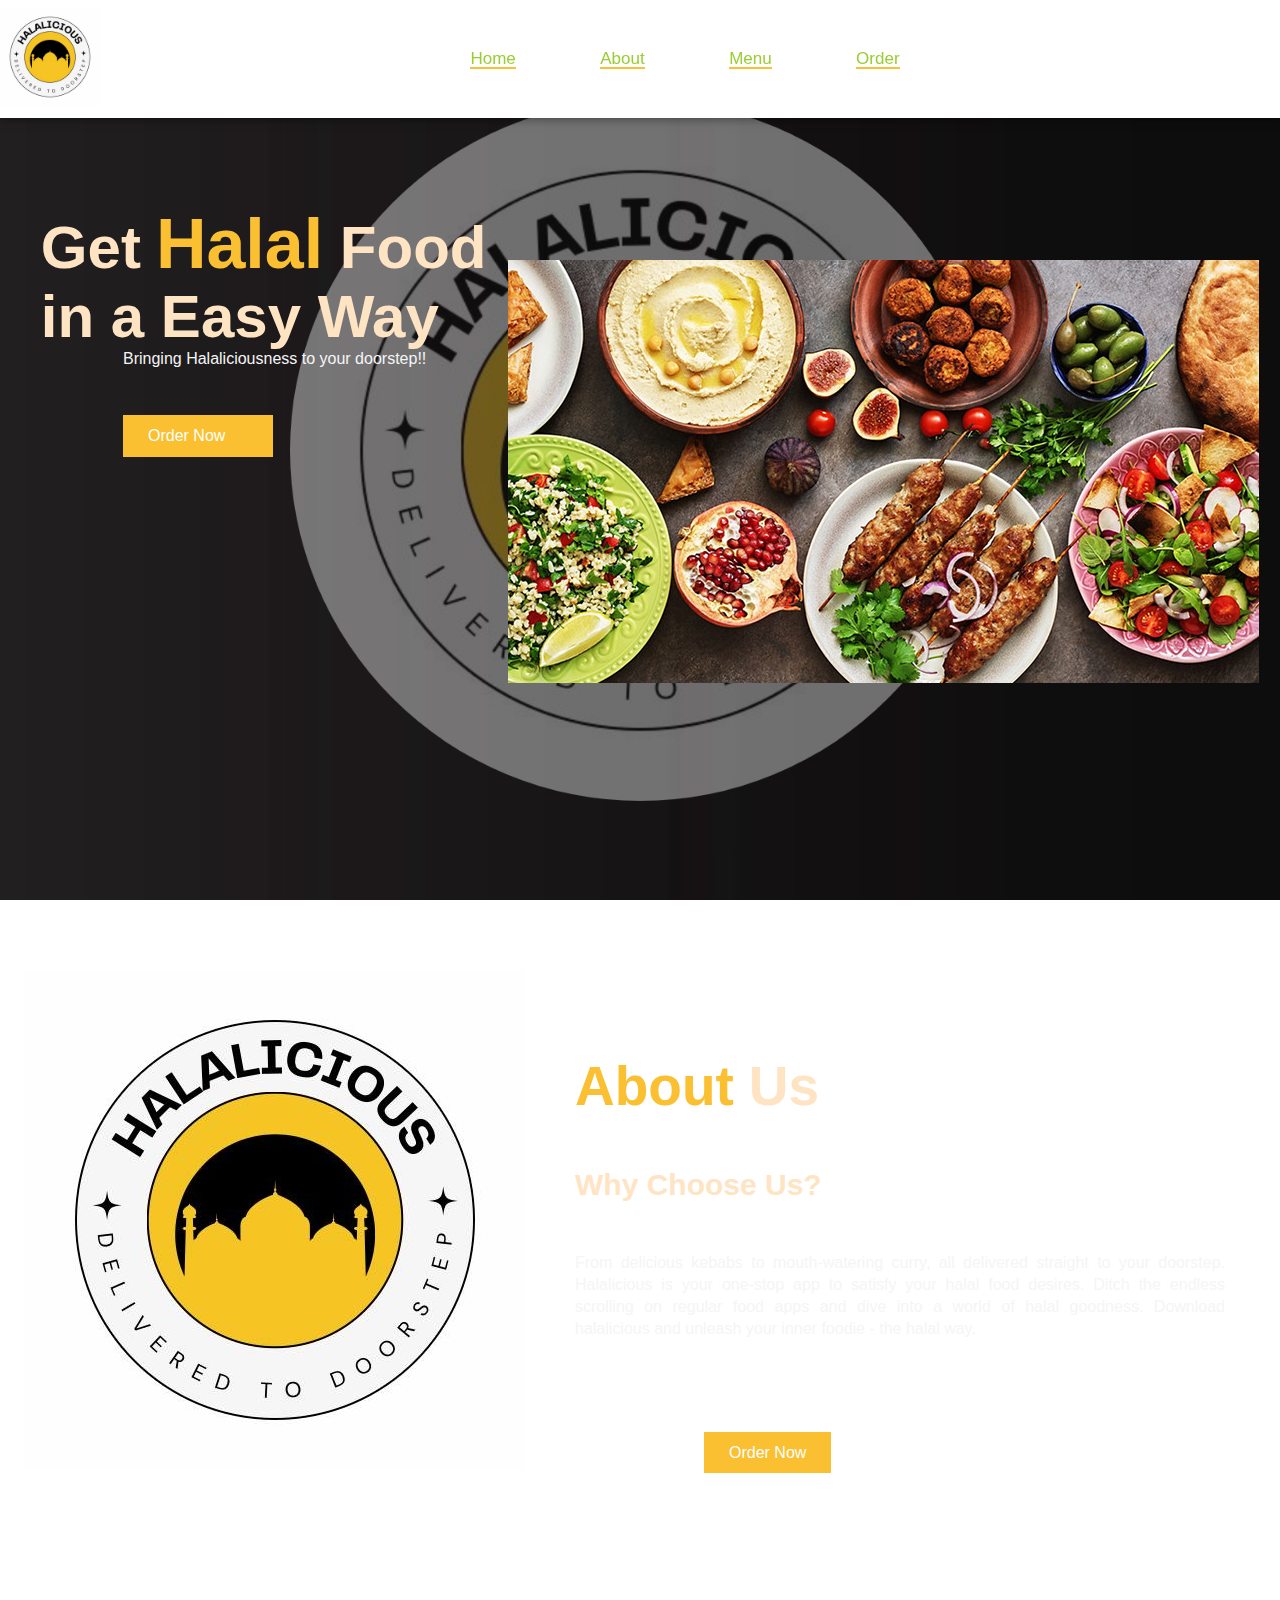
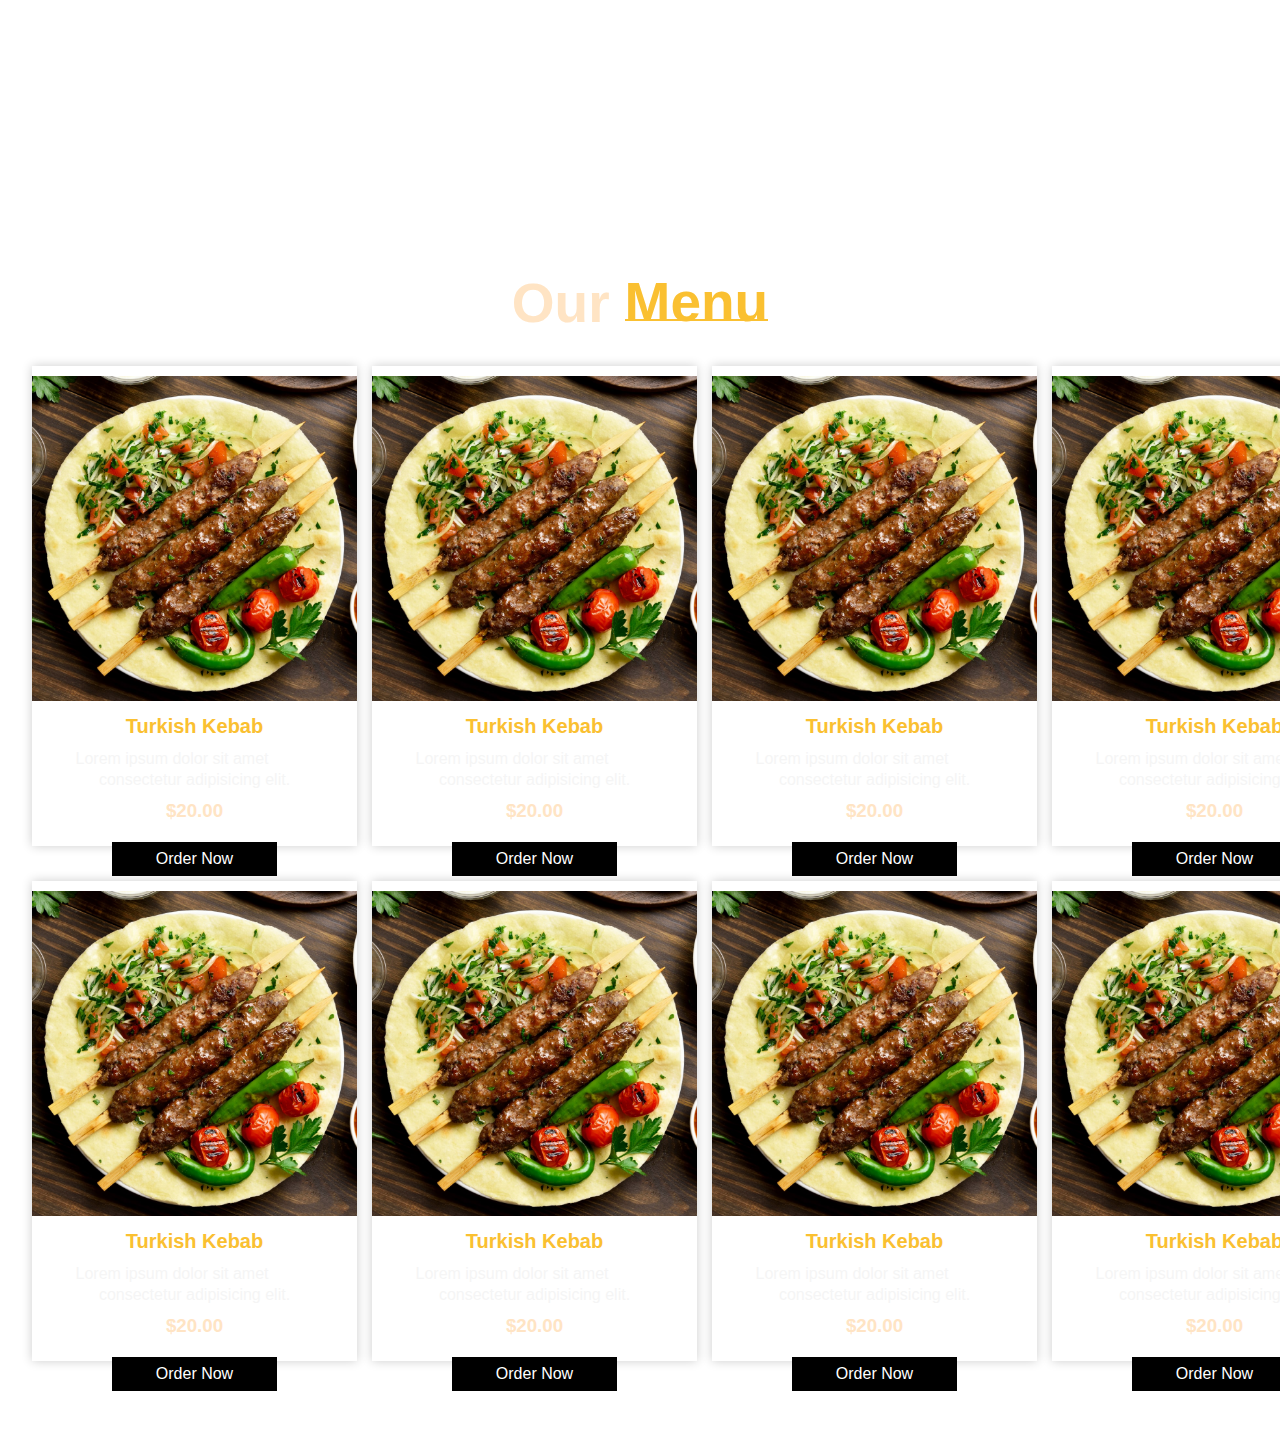
==== commit dad2f6c8: "working hamburger" ====
--- a/index.html
+++ b/index.html
@@ -11,9 +11,9 @@
 <body>
     <section id="Home">
         
-    <div class="item" class="flex-container">
+    <div class="nav" class="flex-container">
         <input type="checkbox" class="toggle-menu">
-        <nav>
+        
             <div class="hamburger"></div>
             <div class="logo">
                 <a href="#Home"><img src="final logo.jpg" class="logoimg"></a>
@@ -31,9 +31,9 @@
             <div class="icon">
                 <i class="fa-solid fa-magnifying-glass"></i>
                 <i class="fa-solid fa-heart"></i>
-                <i class="fa-solid fa-envelope"></i>
-            </div>
-        </nav> 
+                <i class="fa-solid fa-envelope2"></i>
+            </div>
+    </div>
 
         <div class="main">
             <div class="men_text">
@@ -55,7 +55,6 @@
                 <i class="fa-solid fa-angle-right"></i>
             </div>
         </div>
-    </div>
     </section>
 
     <!--About-->
--- a/style.css
+++ b/style.css
@@ -17,7 +17,7 @@
   width:100%;
   height: 100vh;
 }
-section nav{
+section .nav{
   display: flex;
   justify-content: space-between;
   align-items: center;
@@ -28,19 +28,19 @@
   box-shadow: 0 0 10px rgba(0, 0, 0, 0.5);
   z-index: 1000;
 }
-section nav .logo img{
+section .nav .logo img{
   width: 100px;
   cursor: pointer;
   margin: 7px 0;
 }
-section nav ul{
+section .nav ul{
   list-style: none;
 }
-section nav ul li{
+section .nav ul li{
   display: inline-block;
   margin: 0 15px;
 }
-section nav ul li a{
+section .nav ul li a{
   text-decoration: none;
   color: yellowgreen;
   font-weight: 500;
@@ -53,7 +53,7 @@
     background-position: center;
     background-attachment: fixed;
     background-size: cover;
-section nav ul li a::after{
+section .nav ul li a::after{
   content:'';
   width: 100%;
   height: 2px;
@@ -62,20 +62,20 @@
   transition: 0.2s linear;
  
 }
-section nav ul li a:hover:after{
+section .nav ul li a:hover:after{
   width: 100%;
 }
-section nav ul li a:hover{
-  color: #fac031;
-}
-section nav .icon{
+section .nav ul li a:hover{
+  color: #fac031;
+}
+section .nav .icon{
   font-size: 18px;
   color:#000;
   margin: 0 5px;
   cursor: pointer;
   transition: 0.3s;
 }
-section nav .icon i:hover{
+section .nav .icon i:hover{
   color: #fac031;
 }
 section .main{
@@ -369,7 +369,7 @@
   position: relative;
   width: 30px;
   height: 4px;
-  background: #7c93b9;
+  background: #fac031;
   border-radius: 10px;
   cursor: pointer;
   z-index: 2;
@@ -381,7 +381,7 @@
   position: absolute;
   height: 4px;
   right: 0;
-  background: #7c93b9;
+  background: #fac031;
   border-radius: 10px;
   transition: 0.3s;
 }
@@ -405,22 +405,22 @@
 .toggle-menu{
   display: none;
 }
-.item input:checked ~ .hamburger{
+.nav input:checked ~ .hamburger{
   background: transparent;
 }
-.item input:checked ~ .hamburger::before{
+.nav input:checked ~ .hamburger::before{
   top: 0;
   transform: rotate(-45deg);
   width: 30px;
 }
-.item input:checked ~ .hamburger::after{
+.nav input:checked ~ .hamburger::after{
   top: 0;
   transform: rotate(45deg);
   width: 30px;
 }
-.item input:checked ~ .bar{
+.nav input:checked ~ .bar{
   right: 0;
-  box-shadow: -20px 0 40px #7c93b9;
+  /*box-shadow: -20px 0 40px #fac031*/;
 }
 
 @media screen and (max-width: 992px) {
@@ -437,7 +437,7 @@
       position: fixed;
       top: 0;
       right: -300px;
-      background: #fac031;
+      background: rgb(232, 232, 34);
       width: 300px;
       height: 100%;
       padding-top: 65px;
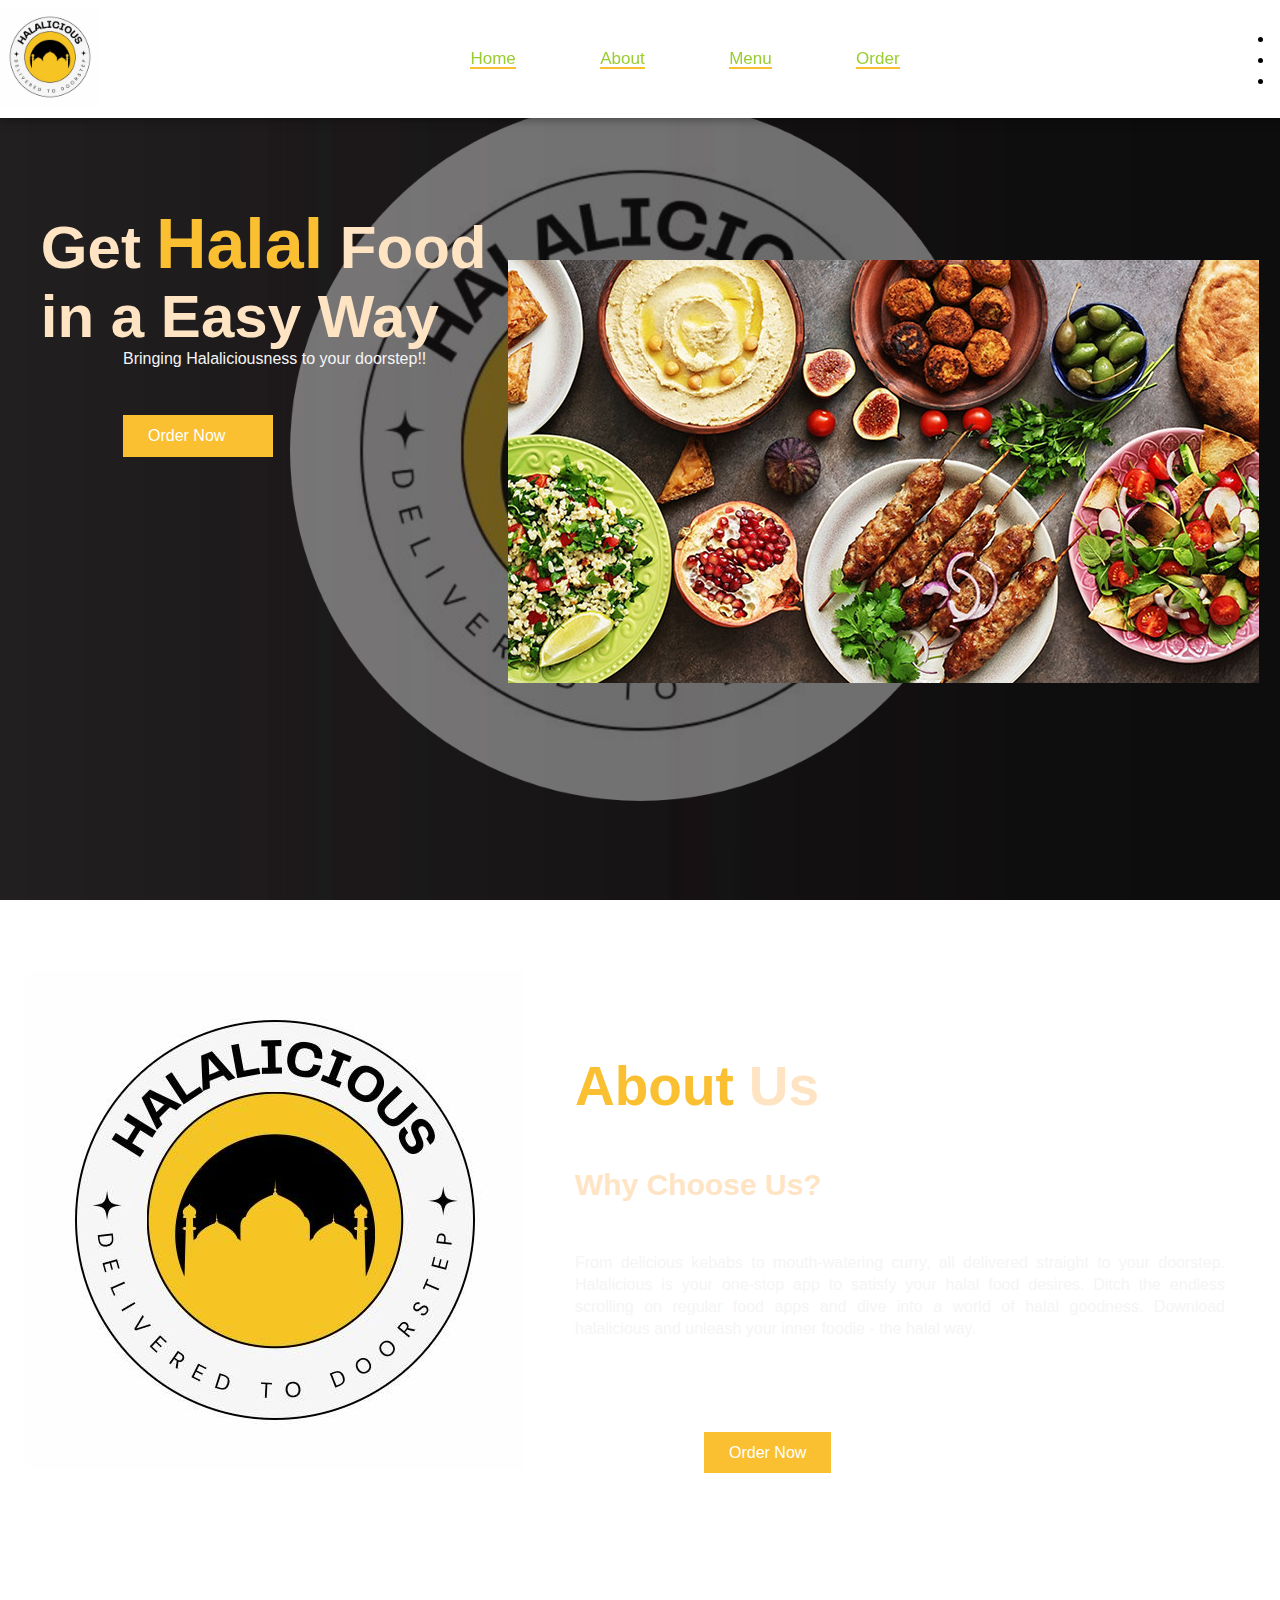
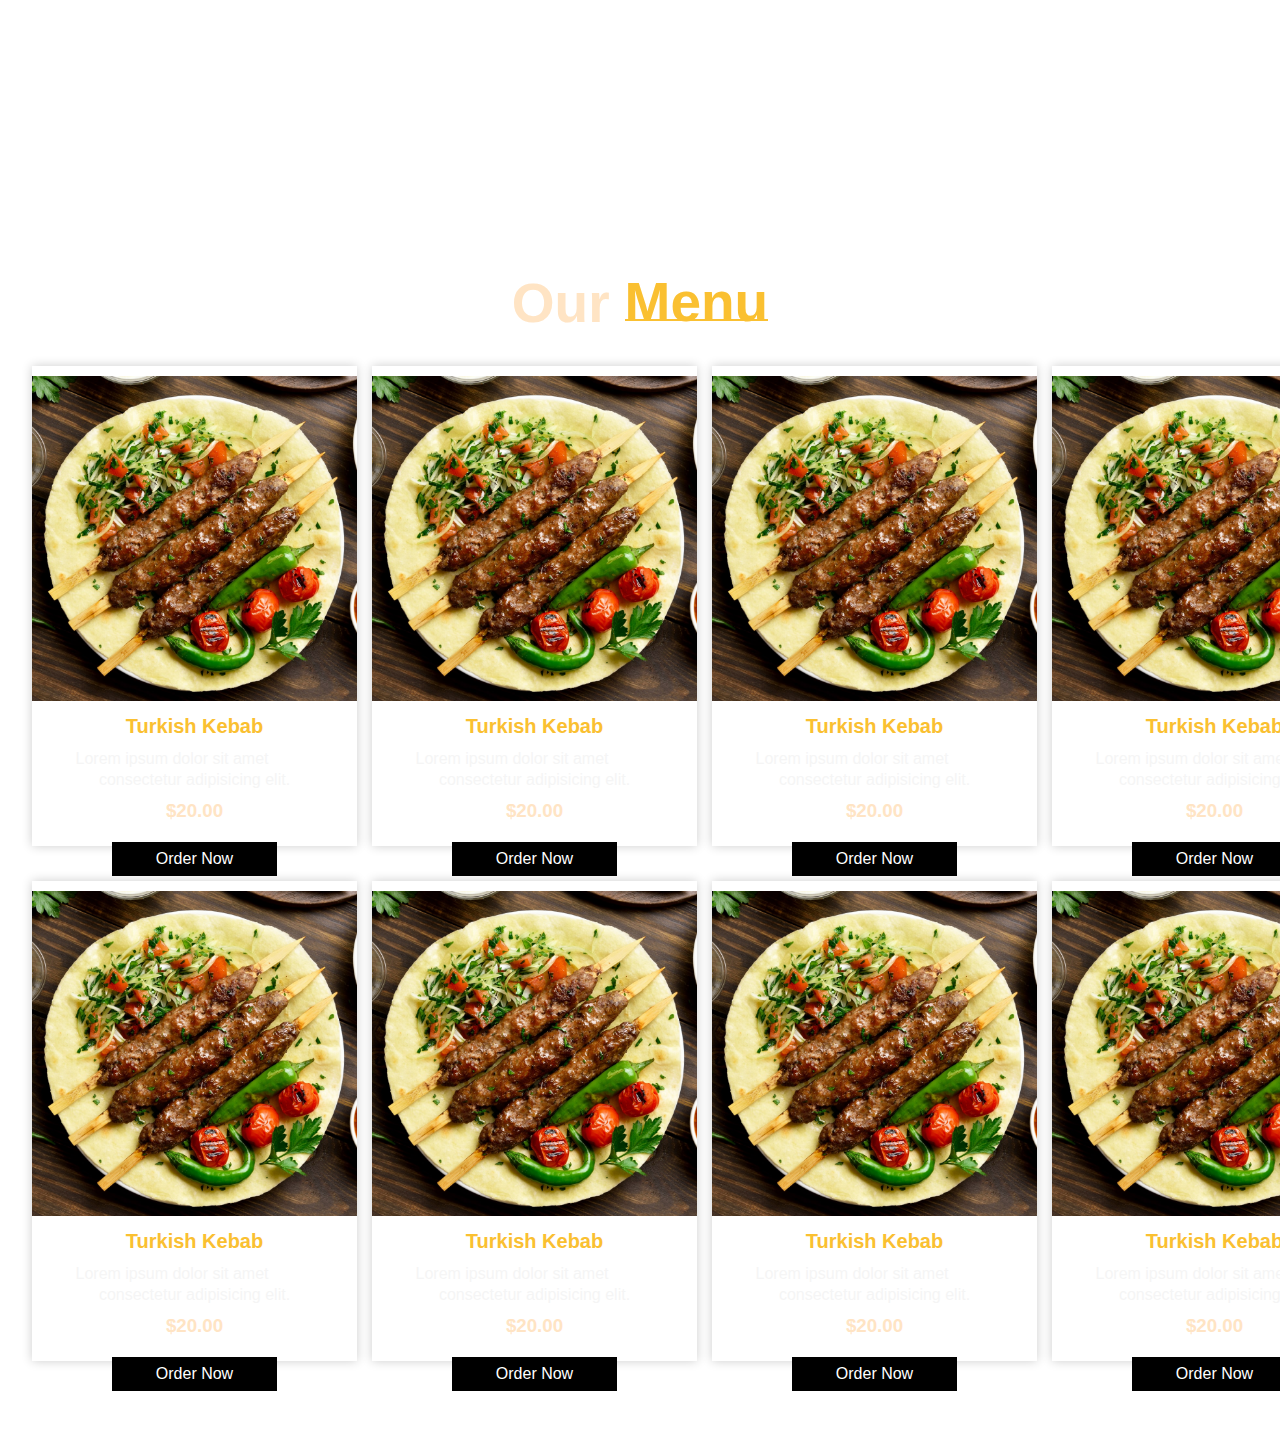
==== commit d2d7a429: "added envelope" ====
--- a/index.html
+++ b/index.html
@@ -27,11 +27,10 @@
                 </ul>
             </div>
             
-
             <div class="icon">
-                <i class="fa-solid fa-magnifying-glass"></i>
-                <i class="fa-solid fa-heart"></i>
-                <i class="fa-solid fa-envelope2"></i>
+                <li class="fa-solid fa-magnifying-glass"></li>
+                <li class="fa-solid fa-heart"></li>
+                <li class="fa-solid fa-envelope"></li>
             </div>
     </div>
 
--- a/style.css
+++ b/style.css
@@ -330,6 +330,8 @@
   margin: 0 80px;
   transition: 0.3s;
 }
+
+
 
 /*making hamburger*/
 
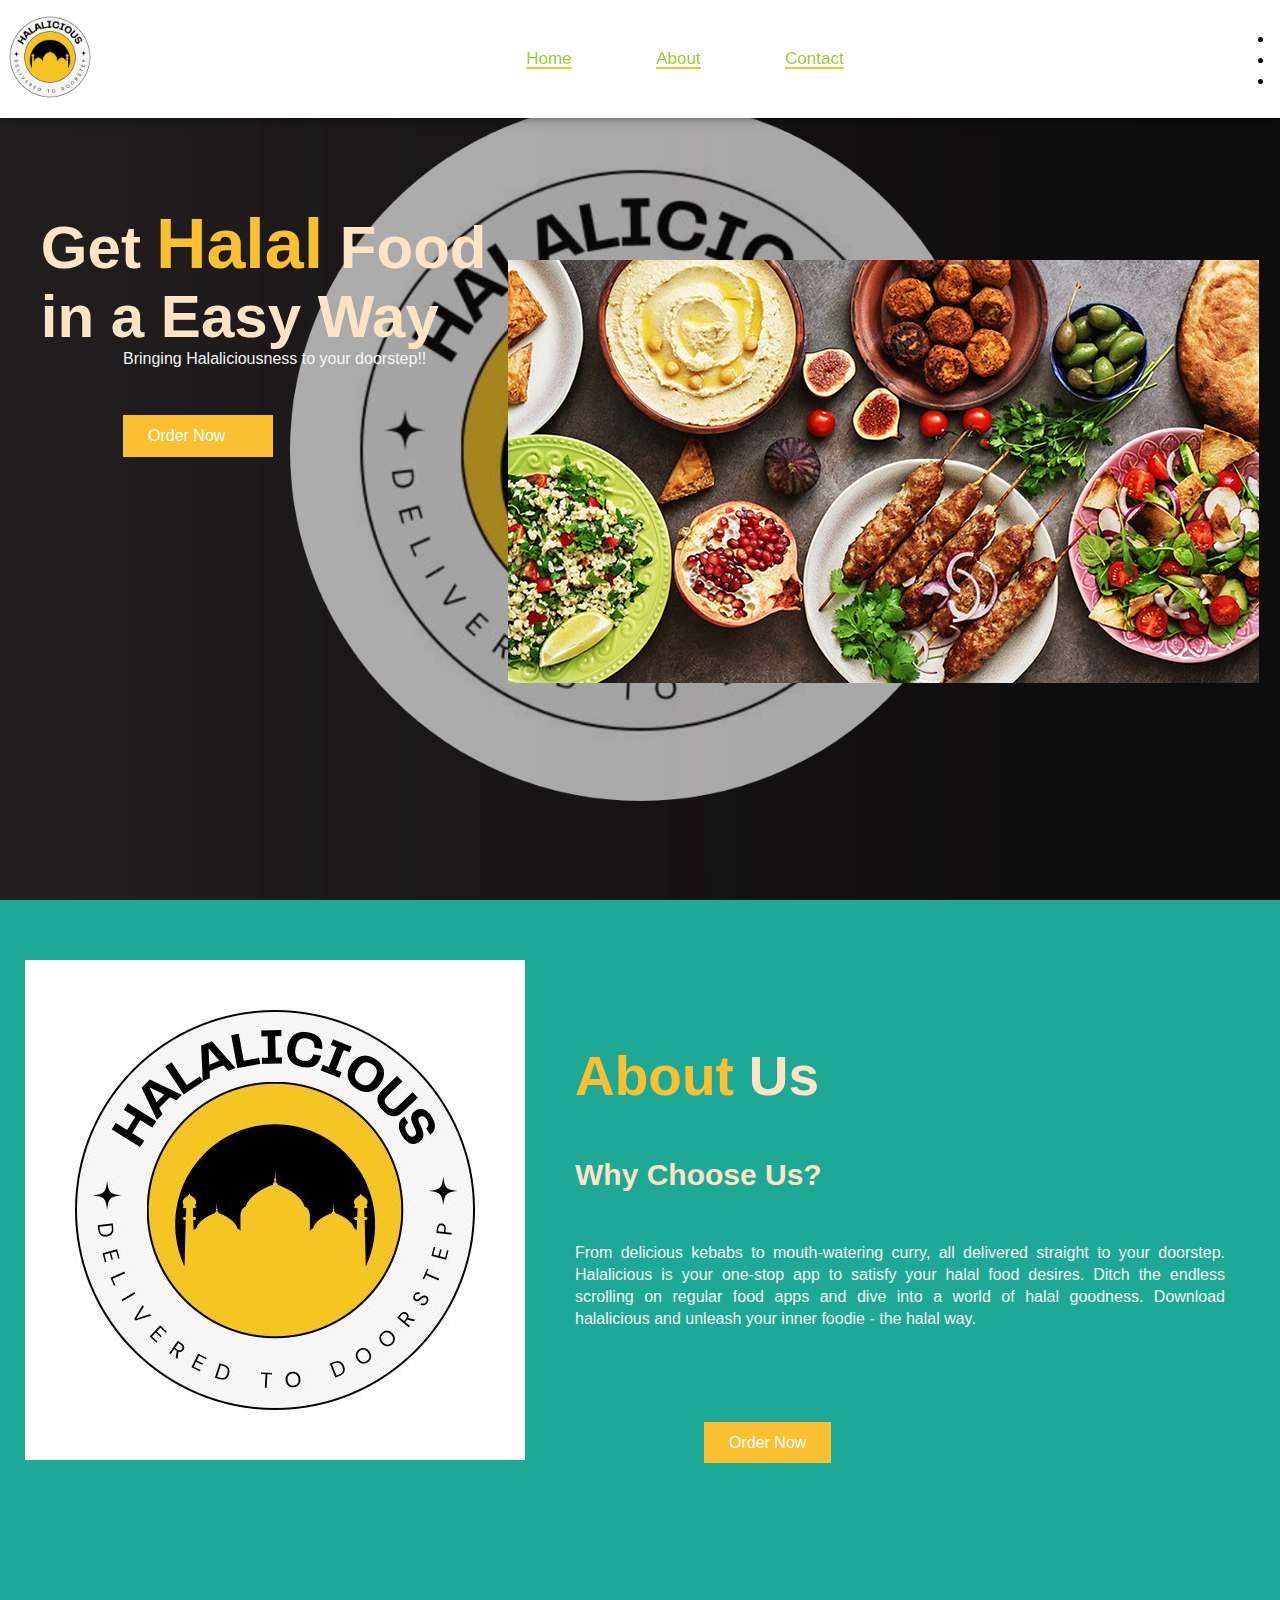
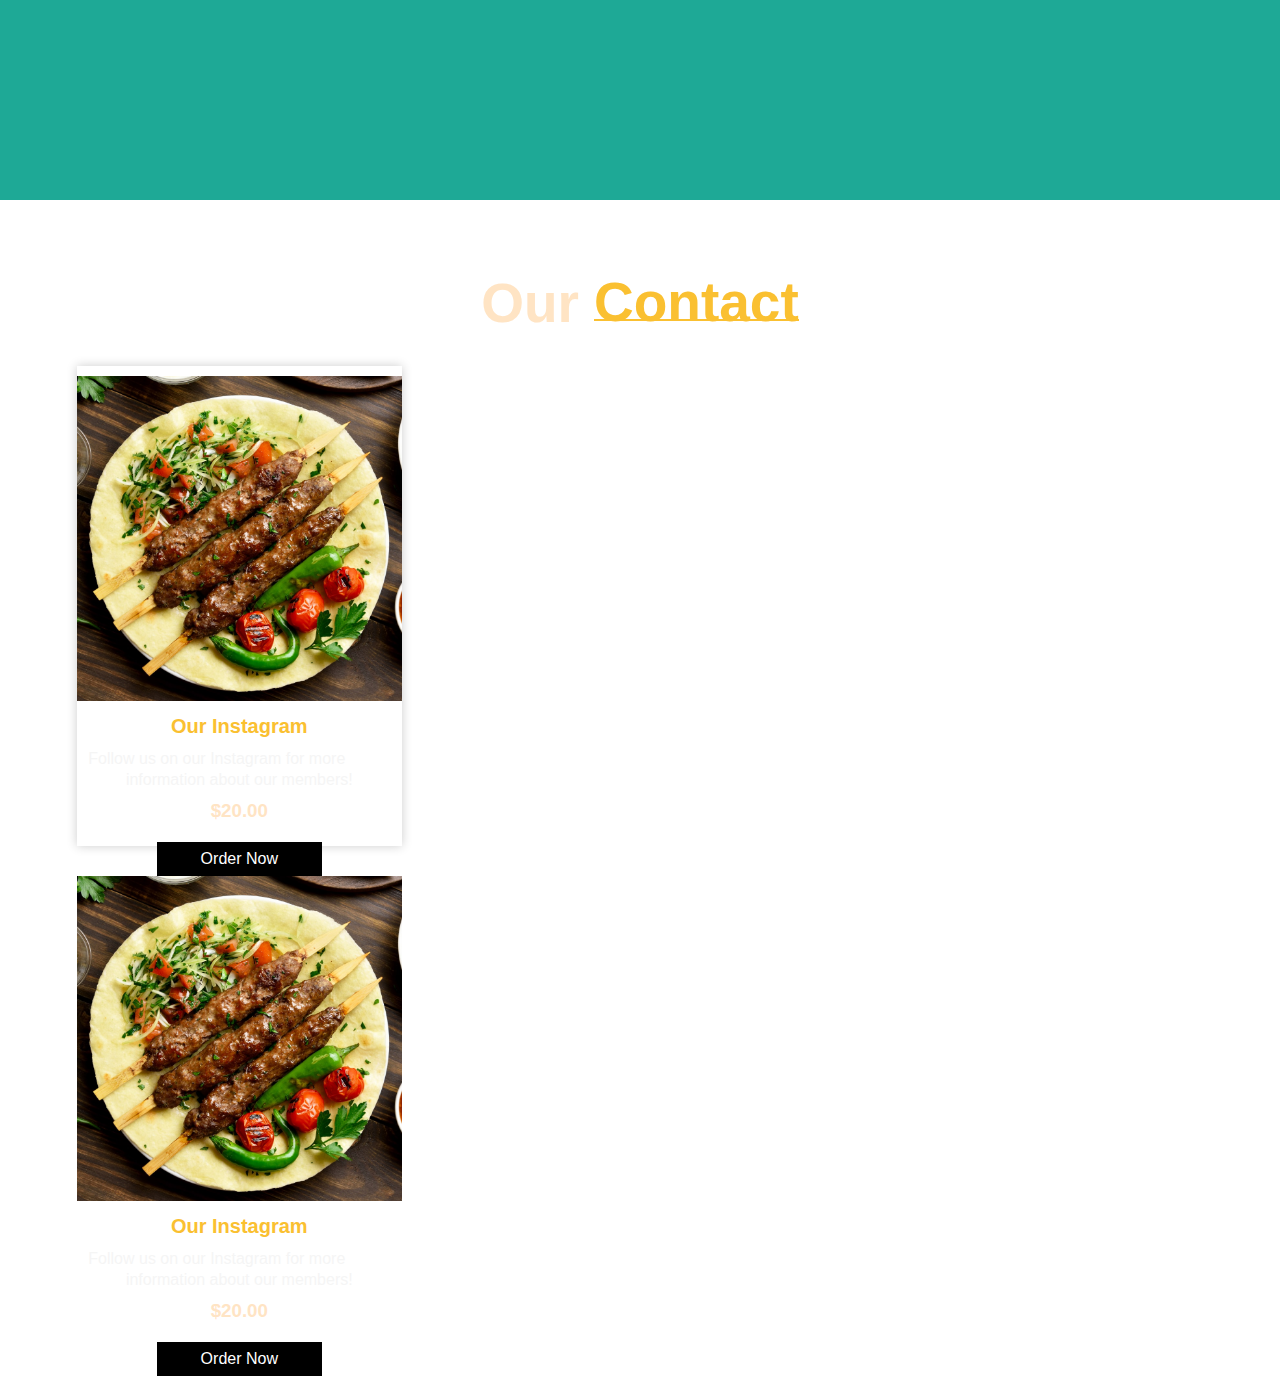
==== commit 458fff4b: "made adjustments" ====
--- a/index.html
+++ b/index.html
@@ -22,8 +22,7 @@
                 <ul>
                     <li><a href="#Home">Home</a></li>
                     <li><a href="#About">About</a></li>
-                    <li><a href="#Menu">Menu</a></li>
-                    <li><a href="#Order">Order</a></li>
+                    <li><a href="#Contact">Contact</a></li>
                 </ul>
             </div>
             
@@ -76,10 +75,10 @@
         <a href="#" class="about_btn">Order Now</a>
     </div>
 
-    <!--Menu-->
+    <!--Contact-->
 
-    <div class="menu" id="Menu">
-        <h1>Our<span>Menu</span></h1>
+    <div class="contact" id="Contact">
+        <h1>Our<span>Contact</span></h1>
         
         <div class="menu_box">
             <div class="menu_card">
@@ -93,9 +92,35 @@
                 </div>
 
                 <div class="menu_info">
-                    <h2>Turkish Kebab</h2>
+                    <h2>Our Instagram</h2>
                     <p>
-                        Lorem ipsum dolor sit amet consectetur adipisicing elit. 
+                        Follow us on our Instagram for more information about our members!
+                        
+                        
+                    </p>
+                    <h3>$20.00</h3>
+                    <div class="menu_icon">
+                        <i class="fa-solid fa-star"></i>
+                        <i class="fa-solid fa-star"></i>
+                        <i class="fa-solid fa-star"></i>
+                        <i class="fa-solid fa-star"></i>
+                        <i class="fa-regular fa-star-half-stroke"></i>
+                    </div>
+                    <a href="#" class="menu_btn">Order Now</a>
+                </div>
+
+                <div class="menu_image">
+                    <img src="Turkish Kebab.jpg">
+                </div>
+
+                <div class="small_card">
+                    <i class="fa-solid fa-heart"></i>
+                </div>
+
+                <div class="menu_info">
+                    <h2>Our Instagram</h2>
+                    <p>
+                        Follow us on our Instagram for more information about our members!
                         
                         
                     </p>
@@ -112,215 +137,7 @@
 
             </div>
 
-            <div class="menu_card">
-                
-                <div class="menu_image">
-                    <img src="Turkish Kebab.jpg">
-                </div>
-
-                <div class="small_card">
-                    <i class="fa-solid fa-heart"></i>
-                </div>
-
-                <div class="menu_info">
-                    <h2>Turkish Kebab</h2>
-                    <p>
-                        Lorem ipsum dolor sit amet consectetur adipisicing elit. 
-                        
-                        
-                    </p>
-                    <h3>$20.00</h3>
-                    <div class="menu_icon">
-                        <i class="fa-solid fa-star"></i>
-                        <i class="fa-solid fa-star"></i>
-                        <i class="fa-solid fa-star"></i>
-                        <i class="fa-solid fa-star"></i>
-                        <i class="fa-regular fa-star-half-stroke"></i>
-                    </div>
-                    <a href="#" class="menu_btn">Order Now</a>
-                </div>
-
-            </div>
-
-            <div class="menu_card">
-                
-                <div class="menu_image">
-                    <img src="Turkish Kebab.jpg">
-                </div>
-
-                <div class="small_card">
-                    <i class="fa-solid fa-heart"></i>
-                </div>
-
-                <div class="menu_info">
-                    <h2>Turkish Kebab</h2>
-                    <p>
-                        Lorem ipsum dolor sit amet consectetur adipisicing elit. 
-                        
-                        
-                    </p>
-                    <h3>$20.00</h3>
-                    <div class="menu_icon">
-                        <i class="fa-solid fa-star"></i>
-                        <i class="fa-solid fa-star"></i>
-                        <i class="fa-solid fa-star"></i>
-                        <i class="fa-solid fa-star"></i>
-                        <i class="fa-regular fa-star-half-stroke"></i>
-                    </div>
-                    <a href="#" class="menu_btn">Order Now</a>
-                </div>
-
-            </div>
-
-            <div class="menu_card">
-                
-                <div class="menu_image">
-                    <img src="Turkish Kebab.jpg">
-                </div>
-
-                <div class="small_card">
-                    <i class="fa-solid fa-heart"></i>
-                </div>
-
-                <div class="menu_info">
-                    <h2>Turkish Kebab</h2>
-                    <p>
-                        Lorem ipsum dolor sit amet consectetur adipisicing elit. 
-                        
-                        
-                    </p>
-                    <h3>$20.00</h3>
-                    <div class="menu_icon">
-                        <i class="fa-solid fa-star"></i>
-                        <i class="fa-solid fa-star"></i>
-                        <i class="fa-solid fa-star"></i>
-                        <i class="fa-solid fa-star"></i>
-                        <i class="fa-regular fa-star-half-stroke"></i>
-                    </div>
-                    <a href="#" class="menu_btn">Order Now</a>
-                </div>
-
-            </div>
-
-            <div class="menu_card">
-                
-                <div class="menu_image">
-                    <img src="Turkish Kebab.jpg">
-                </div>
-
-                <div class="small_card">
-                    <i class="fa-solid fa-heart"></i>
-                </div>
-
-                <div class="menu_info">
-                    <h2>Turkish Kebab</h2>
-                    <p>
-                        Lorem ipsum dolor sit amet consectetur adipisicing elit. 
-                        
-                        
-                    </p>
-                    <h3>$20.00</h3>
-                    <div class="menu_icon">
-                        <i class="fa-solid fa-star"></i>
-                        <i class="fa-solid fa-star"></i>
-                        <i class="fa-solid fa-star"></i>
-                        <i class="fa-solid fa-star"></i>
-                        <i class="fa-regular fa-star-half-stroke"></i>
-                    </div>
-                    <a href="#" class="menu_btn">Order Now</a>
-                </div>
-
-            </div>
-
-            <div class="menu_card">
-                
-                <div class="menu_image">
-                    <img src="Turkish Kebab.jpg">
-                </div>
-
-                <div class="small_card">
-                    <i class="fa-solid fa-heart"></i>
-                </div>
-
-                <div class="menu_info">
-                    <h2>Turkish Kebab</h2>
-                    <p>
-                        Lorem ipsum dolor sit amet consectetur adipisicing elit. 
-                        
-                        
-                    </p>
-                    <h3>$20.00</h3>
-                    <div class="menu_icon">
-                        <i class="fa-solid fa-star"></i>
-                        <i class="fa-solid fa-star"></i>
-                        <i class="fa-solid fa-star"></i>
-                        <i class="fa-solid fa-star"></i>
-                        <i class="fa-regular fa-star-half-stroke"></i>
-                    </div>
-                    <a href="#" class="menu_btn">Order Now</a>
-                </div>
-
-            </div>
-
-            <div class="menu_card">
-                
-                <div class="menu_image">
-                    <img src="Turkish Kebab.jpg">
-                </div>
-
-                <div class="small_card">
-                    <i class="fa-solid fa-heart"></i>
-                </div>
-
-                <div class="menu_info">
-                    <h2>Turkish Kebab</h2>
-                    <p>
-                        Lorem ipsum dolor sit amet consectetur adipisicing elit. 
-                        
-                        
-                    </p>
-                    <h3>$20.00</h3>
-                    <div class="menu_icon">
-                        <i class="fa-solid fa-star"></i>
-                        <i class="fa-solid fa-star"></i>
-                        <i class="fa-solid fa-star"></i>
-                        <i class="fa-solid fa-star"></i>
-                        <i class="fa-regular fa-star-half-stroke"></i>
-                    </div>
-                    <a href="#" class="menu_btn">Order Now</a>
-                </div>
-
-            </div>
-
-            <div class="menu_card">
-                
-                <div class="menu_image">
-                    <img src="Turkish Kebab.jpg">
-                </div>
-
-                <div class="small_card">
-                    <i class="fa-solid fa-heart"></i>
-                </div>
-
-                <div class="menu_info">
-                    <h2>Turkish Kebab</h2>
-                    <p>
-                        Lorem ipsum dolor sit amet consectetur adipisicing elit. 
-                        
-                        
-                    </p>
-                    <h3>$20.00</h3>
-                    <div class="menu_icon">
-                        <i class="fa-solid fa-star"></i>
-                        <i class="fa-solid fa-star"></i>
-                        <i class="fa-solid fa-star"></i>
-                        <i class="fa-solid fa-star"></i>
-                        <i class="fa-regular fa-star-half-stroke"></i>
-                    </div>
-                    <a href="#" class="menu_btn">Order Now</a>
-                </div>
-
-            </div>
+           
         </div>
     </div>
 </body>
--- a/style.css
+++ b/style.css
@@ -48,7 +48,7 @@
   transition: 0.1s;
 }
 body{
-    background-image: url(website\ bg.jpg);
+    background-image: url(bg\ website.jpg);
     background-repeat: no-repeat;
     background-position: center;
     background-attachment: fixed;
@@ -144,7 +144,10 @@
 .about{
   width: 100%;
   height: 100vh;
-  padding: 70px 0;
+  padding: 60px 0;
+  top: 0%;
+  left: 0%;
+  background: url(bg\ about.jpg);
 }
 
 .about .about_main{
@@ -156,7 +159,7 @@
 .about .about_main.image img{
   width: 800px;
   position:relative;
-  top: 60px
+  top: 60px;
 }
 
 .about .about_main .about_text h1 span{
@@ -195,12 +198,12 @@
 
 /*Menu*/
 
-.menu{
+.contact{
   width:100%;
   padding: 70px 0;
 }
 
-.menu h1{
+.contact h1{
   font-size: 55px;
   display:flex;
   align-items: center;
@@ -208,13 +211,13 @@
   margin-bottom: 30px;
 }
 
-.menu h1 span{
+.contact h1 span{
   color: #fac031;
   margin-left: 15px;
   font-family: 'Gill Sans', 'Gill Sans MT', Calibri, 'Trebuchet MS', sans-serif;
 }
 
-.menu h1 span::after{
+.contact h1 span::after{
   content: '';
   width:100%;
   height: 2px;
@@ -224,15 +227,13 @@
   bottom: 15px;
 }
 
-.menu .menu_box{
-  width: 95%;
+.contact .menu_box{
+  width: 88%;
   margin: 0 auto;
-  display: grid;
-  grid-template-columns: 1fr 1fr 1fr 1fr;
-  grid-gap: 15px;
-}
-
-.menu .menu_box .menu_card{
+ 
+}
+
+.contact .menu_box .menu_card{
   width: 325px;
   height:480px;
   padding-top: 10px;
@@ -240,14 +241,14 @@
   box-shadow: 0 0 10px rgba(0, 0, 0, 0.2);
 }
 
-.menu .menu_box .menu_card .menu_image img{
+.contact .menu_box .menu_card .menu_image img{
   width: 300px;
   height: 245px;
   margin: 0 auto;
   overflow: hidden;
 }
 
-.menu .menu_box .menu_card .menu_image img{
+.contact .menu_box .menu_card .menu_image img{
   width: 100%;
   height: 100%;
   object-fit: cover;
@@ -255,11 +256,11 @@
   transition: 0.3s;
 }
 
-.menu .menu_box .menu_card .menu_image:hover img{
+.contact .menu_box .menu_card .menu_image:hover img{
   transform: scale(1.1);
 }
 
-.menu .menu_box .menu_card .small_card{
+.contact .menu_box .menu_card .small_card{
   width: 45px;
   height:45px;
   float: right;
@@ -271,14 +272,14 @@
   transition: 0.3s;
 }
 
-.menu .menu_box .menu_card:hover .small_card{
+.contact .menu_box .menu_card:hover .small_card{
   position: relative;
   top: -240px;
   right: 20px;
   opacity: 1;
 }
 
-.menu .menu_box .menu_card .small_card i{
+.contact .menu_box .menu_card .small_card i{
   font-size: 25px;
   display: flex;
   align-items: center;
@@ -290,11 +291,11 @@
   transition: 0.2s;
 }
 
-.menu .menu_box .menu_card .small_card i:hover{
-  color: #fac031;
-}
-
-.menu .menu_box .menu_card .menu_info h2{
+.contact .menu_box .menu_card .small_card i:hover{
+  color: #fac031;
+}
+
+.contact .menu_box .menu_card .menu_info h2{
   width: 60%;
   text-align: center;
   margin: 10px auto 10px auto;
@@ -302,24 +303,24 @@
   color: #fac031;
 }
 
-.menu .menu_box .menu_card .menu_info p{
+.contact .menu_box .menu_card .menu_info p{
   text-align: center;
   margin-top: 8px;
   line-height: 21px;
 }
 
-.menu .menu_box .menu_card .menu_info h3{
+.contact .menu_box .menu_card .menu_info h3{
   text-align: center;
   margin-top: 10px;
 }
 
-.menu .menu_box .menu_card .menu_info .menu_icon{
+.contact .menu_box .menu_card .menu_info .menu_icon{
   color: #fac031;
   text-align: center;
   margin: 10px 0 20px 0;
 }
 
-.menu .menu_box .menu_card .menu_info .menu_btn{
+.contact .menu_box .menu_card .menu_info .menu_btn{
   display: flex;
   align-items: center;
   justify-content: center;
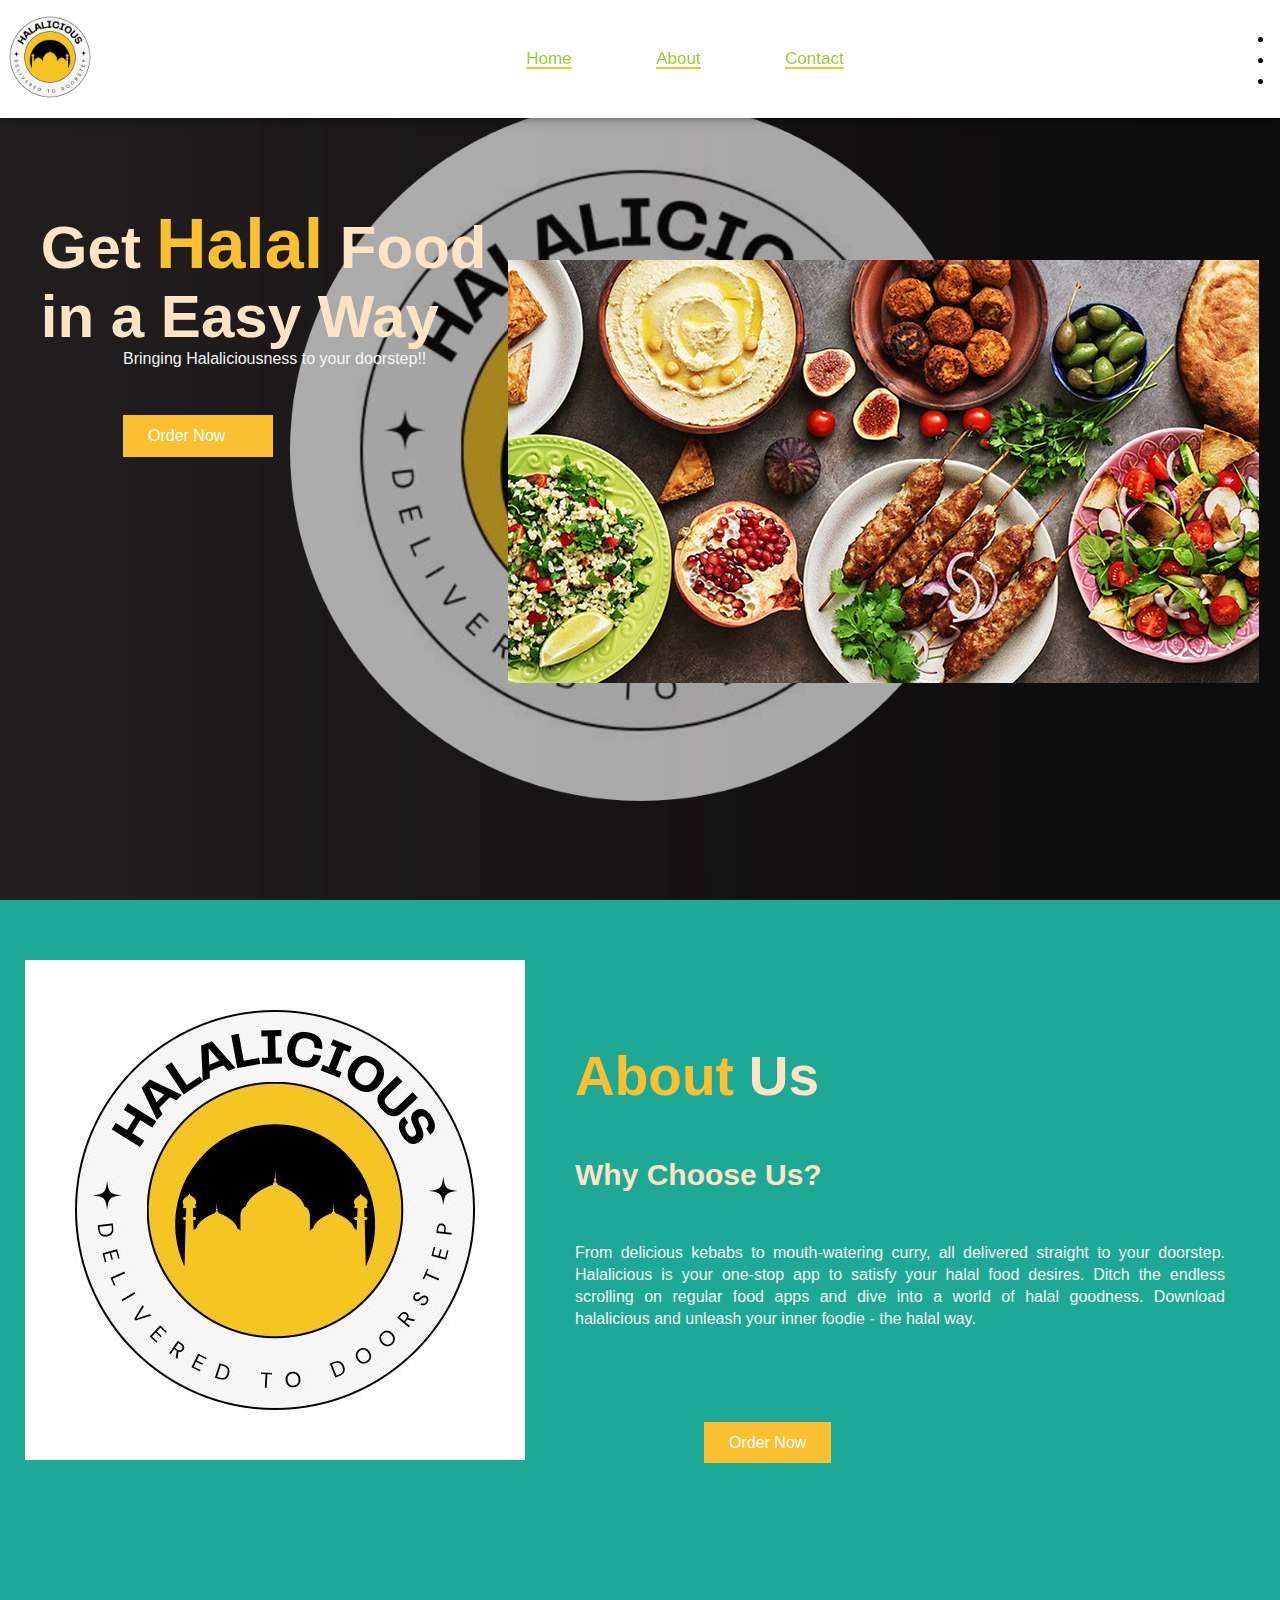
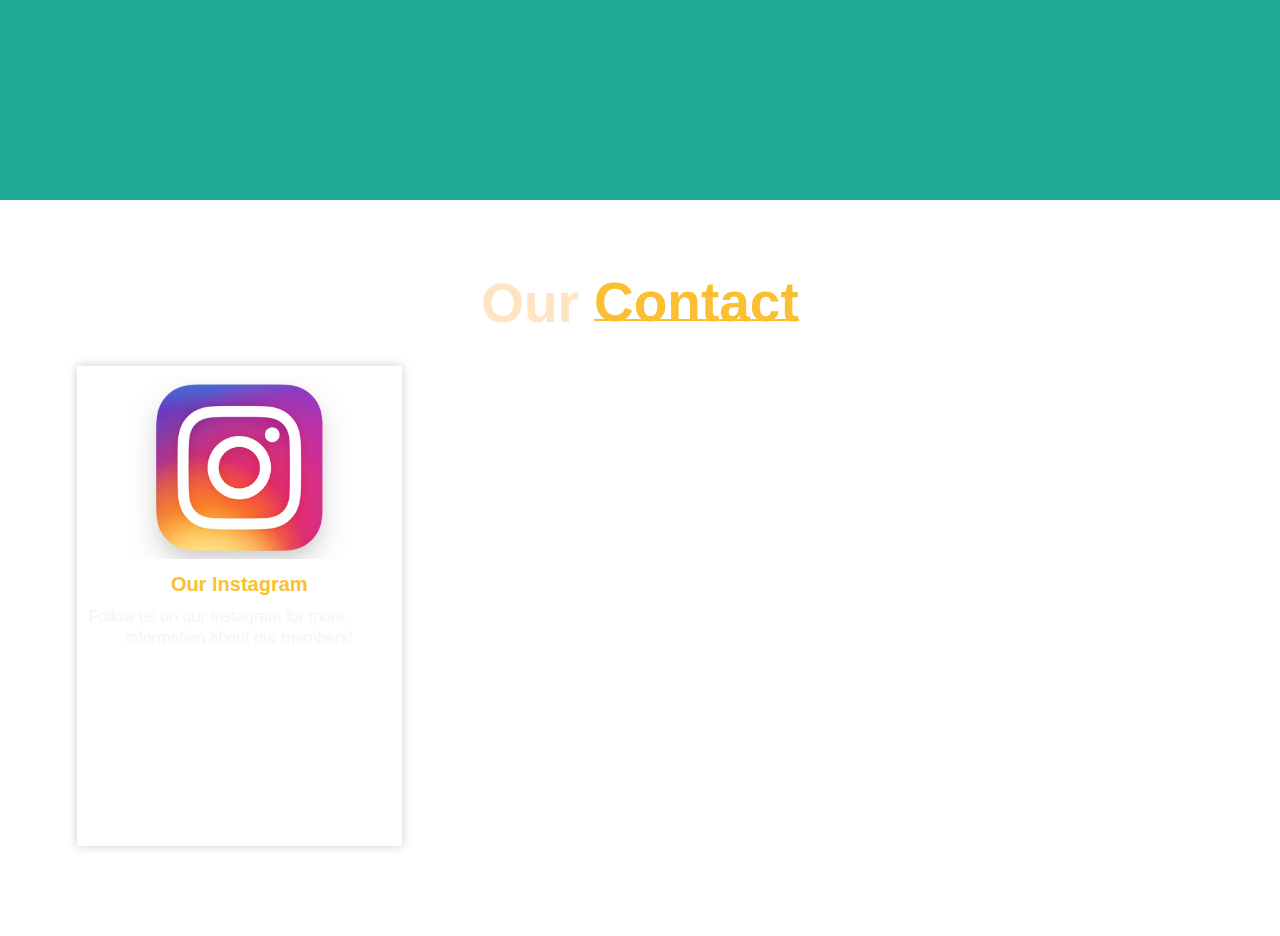
==== commit 1a40c2b1: "adjusted our contact" ====
--- a/index.html
+++ b/index.html
@@ -84,7 +84,7 @@
             <div class="menu_card">
                 
                 <div class="menu_image">
-                    <img src="Turkish Kebab.jpg">
+                    <img src="ig.jpg">
                 </div>
 
                 <div class="small_card">
@@ -98,42 +98,10 @@
                         
                         
                     </p>
-                    <h3>$20.00</h3>
-                    <div class="menu_icon">
-                        <i class="fa-solid fa-star"></i>
-                        <i class="fa-solid fa-star"></i>
-                        <i class="fa-solid fa-star"></i>
-                        <i class="fa-solid fa-star"></i>
-                        <i class="fa-regular fa-star-half-stroke"></i>
-                    </div>
-                    <a href="#" class="menu_btn">Order Now</a>
+                    
                 </div>
 
-                <div class="menu_image">
-                    <img src="Turkish Kebab.jpg">
-                </div>
-
-                <div class="small_card">
-                    <i class="fa-solid fa-heart"></i>
-                </div>
-
-                <div class="menu_info">
-                    <h2>Our Instagram</h2>
-                    <p>
-                        Follow us on our Instagram for more information about our members!
-                        
-                        
-                    </p>
-                    <h3>$20.00</h3>
-                    <div class="menu_icon">
-                        <i class="fa-solid fa-star"></i>
-                        <i class="fa-solid fa-star"></i>
-                        <i class="fa-solid fa-star"></i>
-                        <i class="fa-solid fa-star"></i>
-                        <i class="fa-regular fa-star-half-stroke"></i>
-                    </div>
-                    <a href="#" class="menu_btn">Order Now</a>
-                </div>
+               
 
             </div>
 
--- a/style.css
+++ b/style.css
@@ -239,6 +239,8 @@
   padding-top: 10px;
   margin-bottom: 20px;
   box-shadow: 0 0 10px rgba(0, 0, 0, 0.2);
+  display: inline-block;
+  justify-content: center;
 }
 
 .contact .menu_box .menu_card .menu_image img{
@@ -289,6 +291,8 @@
   cursor: pointer;
   text-shadow: 0 0 6px #000;
   transition: 0.2s;
+  display: inline-block;
+  
 }
 
 .contact .menu_box .menu_card .small_card i:hover{
